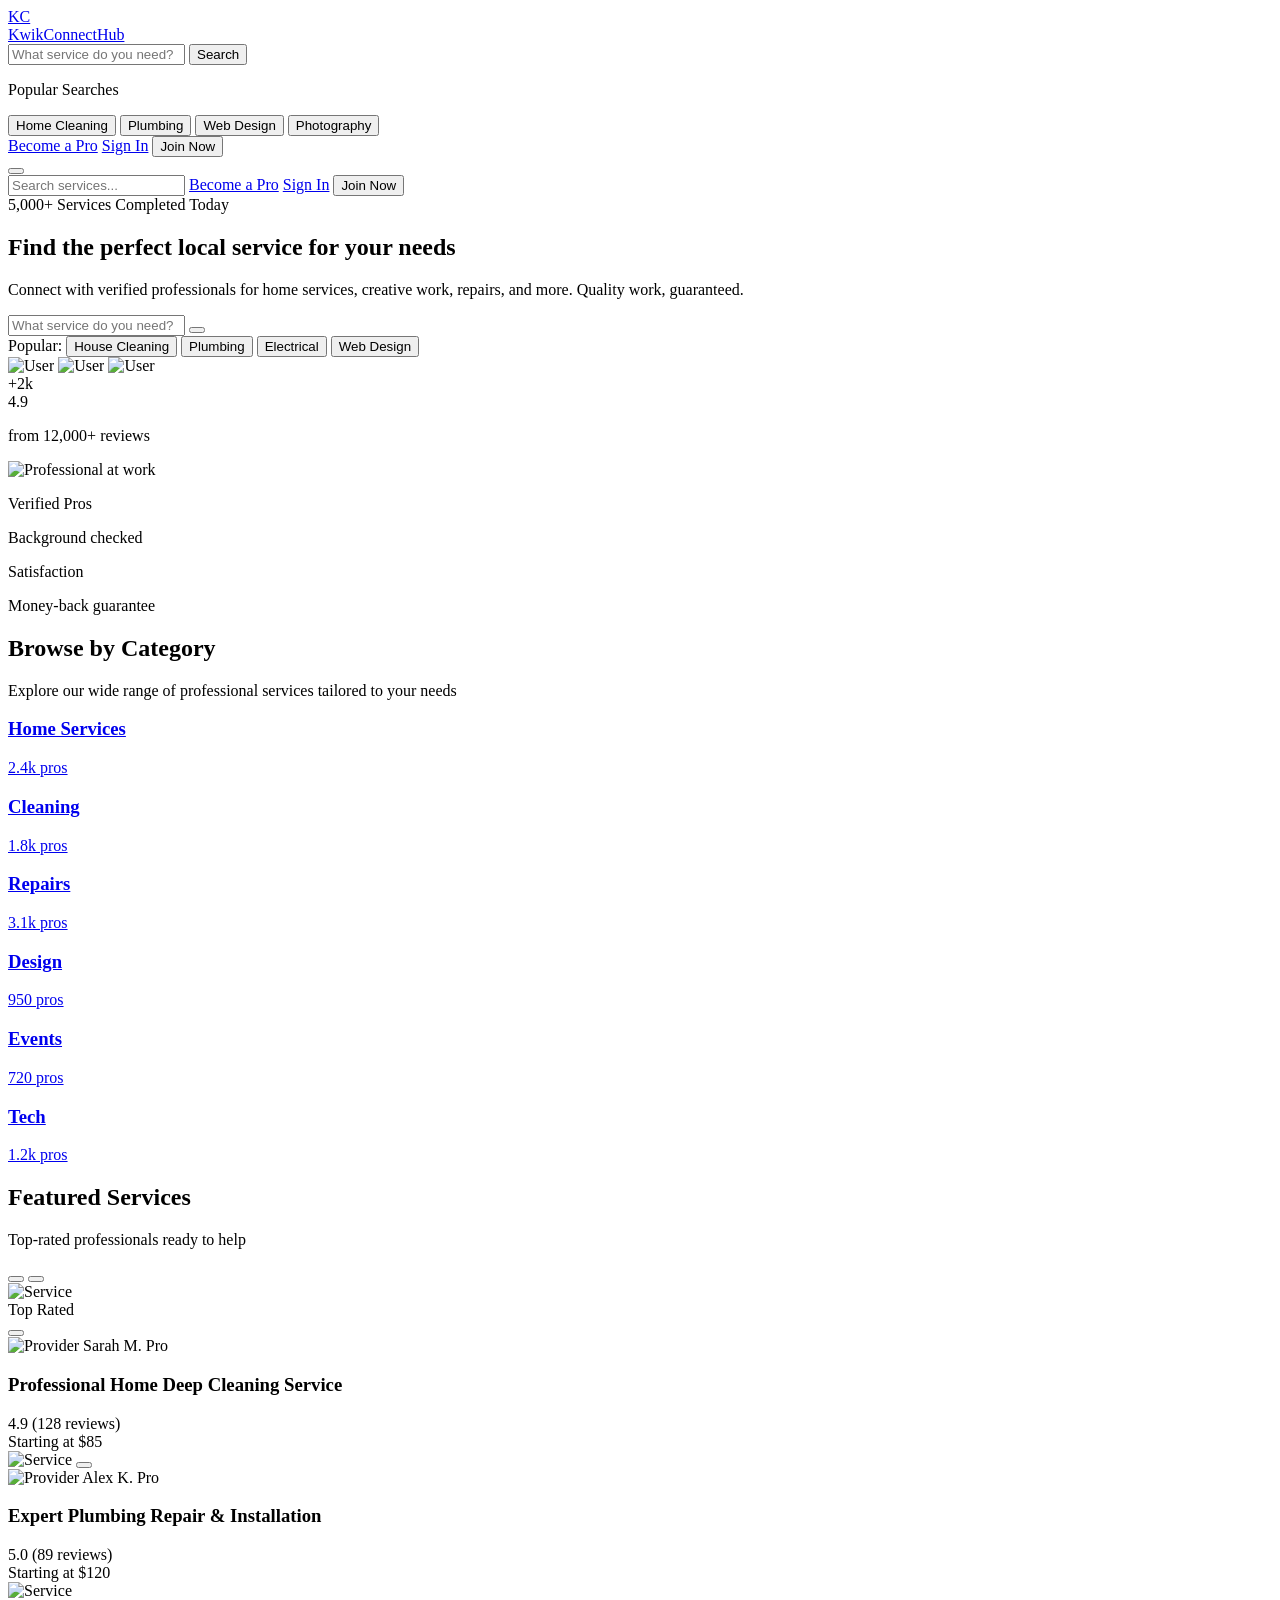
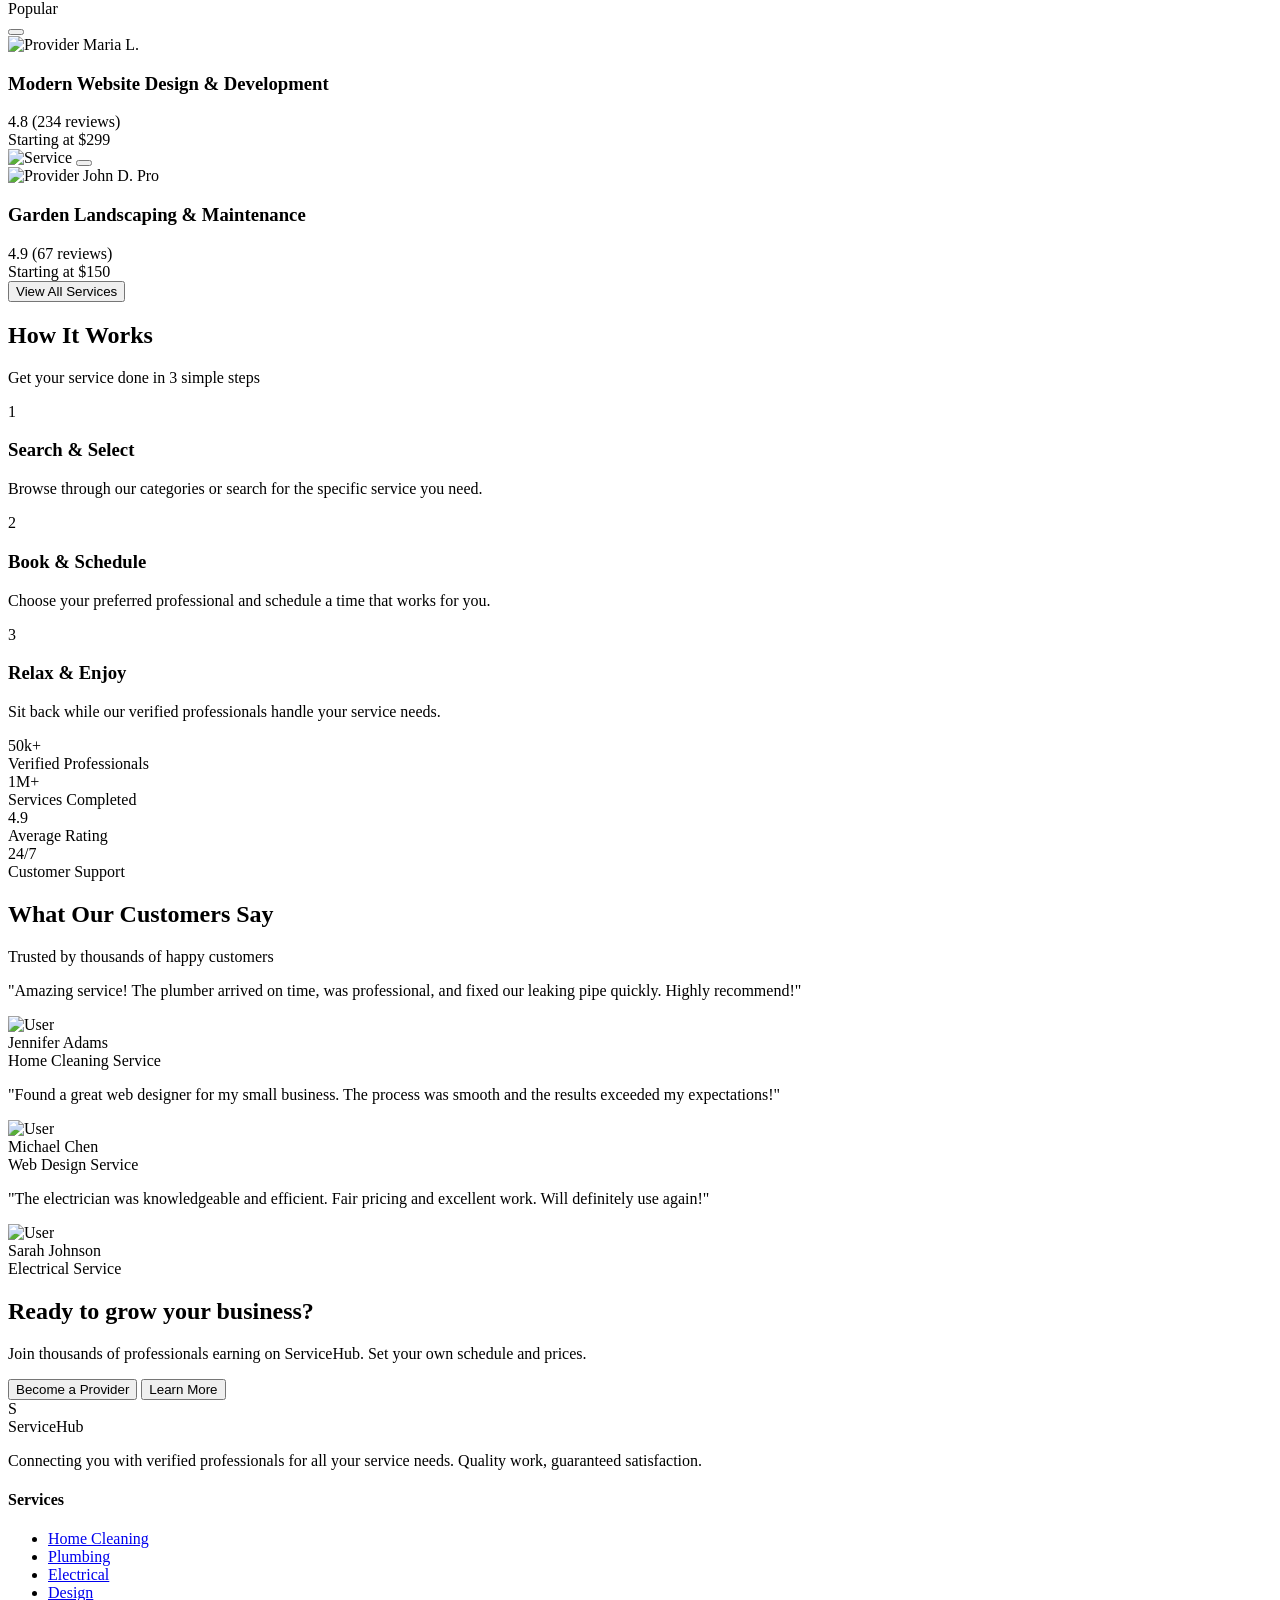
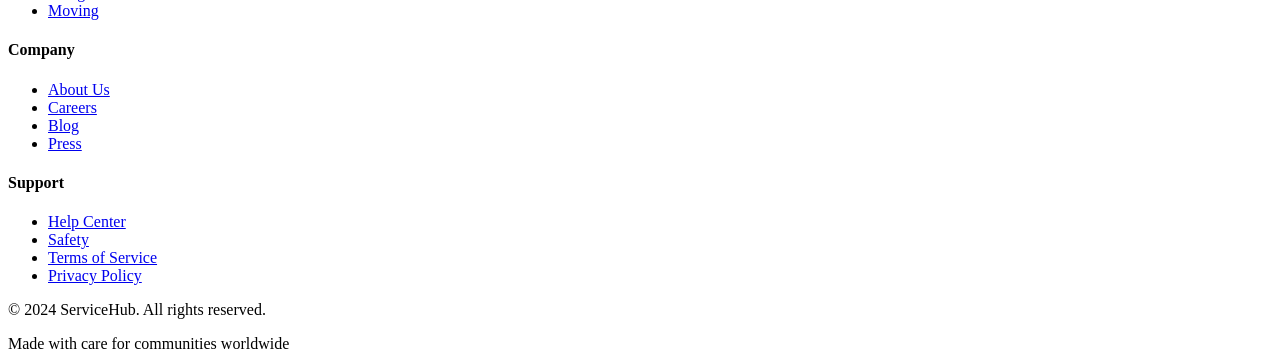
==== index.html @ 07cc7b16 "Initial commit: KwikConnectHub landing page structure" ====
<!DOCTYPE html>
<html lang="en">
<head>
    <meta charset="UTF-8">
    <meta name="viewport" content="width=device-width, initial-scale=1.0">
    <title>KwikConnectHub - Find Top-Rated Local Services</title>
    <script src="https://cdn.tailwindcss.com"></script>
    <script src="https://unpkg.com/lucide@latest"></script>
    <link rel="stylesheet" href="style.css">
    <link rel="preconnect" href="https://fonts.googleapis.com">
    <link rel="preconnect" href="https://fonts.gstatic.com" crossorigin>
    <link href="https://fonts.googleapis.com/css2?family=Inter:wght@300;400;500;600;700;800&display=swap" rel="stylesheet">
</head>
<body class="font-['Inter'] antialiased text-gray-800 bg-white">

    <!-- Navigation -->
    <nav class="fixed w-full bg-white/95 backdrop-blur-md border-b border-gray-100 z-50 transition-all duration-300" id="navbar">
        <div class="max-w-7xl mx-auto px-4 sm:px-6 lg:px-8">
            <div class="flex justify-between items-center h-16 lg:h-20">
                <!-- Logo -->
                <div class="flex items-center">
                    <a href="#" class="flex items-center gap-2 group">
                        <div class="w-10 h-10 bg-gradient-to-br from-emerald-500 to-teal-600 rounded-xl flex items-center justify-center text-white font-bold text-xl shadow-lg group-hover:scale-105 transition-transform">
                            KC
                        </div>
                        <span class="text-2xl font-bold bg-gradient-to-r from-emerald-600 to-teal-600 bg-clip-text text-transparent">KwikConnectHub</span>
                    </a>
                </div>

                <!-- Desktop Search -->
                <div class="hidden lg:flex flex-1 max-w-2xl mx-8">
                    <div class="relative w-full">
                        <input type="text"
                               id="searchInput"
                               placeholder="What service do you need?"
                               class="w-full pl-12 pr-4 py-3 bg-gray-50 border border-gray-200 rounded-full focus:outline-none focus:ring-2 focus:ring-emerald-500 focus:border-transparent transition-all">
                        <i data-lucide="search" class="absolute left-4 top-1/2 -translate-y-1/2 w-5 h-5 text-gray-400"></i>
                        <button class="absolute right-2 top-1/2 -translate-y-1/2 bg-emerald-600 text-white px-6 py-1.5 rounded-full text-sm font-medium hover:bg-emerald-700 transition-colors">
                            Search
                        </button>
                        <!-- Search Suggestions Dropdown -->
                        <div id="searchSuggestions" class="absolute top-full left-0 right-0 mt-2 bg-white rounded-2xl shadow-xl border border-gray-100 hidden opacity-0 transform -translate-y-2 transition-all duration-200 z-50">
                            <div class="p-4">
                                <p class="text-xs font-semibold text-gray-400 uppercase tracking-wider mb-3">Popular Searches</p>
                                <div class="flex flex-wrap gap-2">
                                    <button class="px-3 py-1.5 bg-gray-50 hover:bg-emerald-50 text-gray-700 hover:text-emerald-700 rounded-lg text-sm transition-colors">Home Cleaning</button>
                                    <button class="px-3 py-1.5 bg-gray-50 hover:bg-emerald-50 text-gray-700 hover:text-emerald-700 rounded-lg text-sm transition-colors">Plumbing</button>
                                    <button class="px-3 py-1.5 bg-gray-50 hover:bg-emerald-50 text-gray-700 hover:text-emerald-700 rounded-lg text-sm transition-colors">Web Design</button>
                                    <button class="px-3 py-1.5 bg-gray-50 hover:bg-emerald-50 text-gray-700 hover:text-emerald-700 rounded-lg text-sm transition-colors">Photography</button>
                                </div>
                            </div>
                        </div>
                    </div>
                </div>

                <!-- Desktop Menu -->
                <div class="hidden lg:flex items-center gap-6">
                    <a href="#" class="text-gray-600 hover:text-emerald-600 font-medium transition-colors">Become a Pro</a>
                    <a href="#" class="text-gray-600 hover:text-emerald-600 font-medium transition-colors">Sign In</a>
                    <button class="bg-emerald-600 text-white px-6 py-2.5 rounded-full font-medium hover:bg-emerald-700 hover:shadow-lg hover:shadow-emerald-200 transition-all">
                        Join Now
                    </button>
                </div>

                <!-- Mobile Menu Button -->
                <button id="mobileMenuBtn" class="lg:hidden p-2 hover:bg-gray-100 rounded-lg transition-colors">
                    <i data-lucide="menu" class="w-6 h-6 text-gray-700"></i>
                </button>
            </div>
        </div>

        <!-- Mobile Menu -->
        <div id="mobileMenu" class="hidden lg:hidden bg-white border-t border-gray-100 absolute w-full shadow-xl">
            <div class="px-4 py-6 space-y-4">
                <input type="text" placeholder="Search services..." class="w-full pl-4 pr-4 py-3 bg-gray-50 border border-gray-200 rounded-lg focus:outline-none focus:ring-2 focus:ring-emerald-500">
                <a href="#" class="block py-3 text-gray-700 font-medium border-b border-gray-100">Become a Pro</a>
                <a href="#" class="block py-3 text-gray-700 font-medium border-b border-gray-100">Sign In</a>
                <button class="w-full bg-emerald-600 text-white py-3 rounded-lg font-medium">Join Now</button>
            </div>
        </div>
    </nav>

    <!-- Hero Section -->
    <section class="pt-32 lg:pt-40 pb-16 lg:pb-24 bg-gradient-to-b from-emerald-50/50 to-white overflow-hidden">
        <div class="max-w-7xl mx-auto px-4 sm:px-6 lg:px-8">
            <div class="grid lg:grid-cols-2 gap-12 lg:gap-8 items-center">
                <div class="space-y-8 z-10">
                    <div class="inline-flex items-center gap-2 px-4 py-2 bg-white rounded-full shadow-sm border border-emerald-100">
                        <span class="flex h-2 w-2 rounded-full bg-emerald-500 animate-pulse"></span>
                        <span class="text-sm font-medium text-emerald-800">5,000+ Services Completed Today</span>
                    </div>

                    <h1 class="text-4xl lg:text-6xl font-bold text-gray-900 leading-tight">
                        Find the perfect <span class="text-emerald-600">local service</span> for your needs
                    </h1>

                    <p class="text-lg lg:text-xl text-gray-600 max-w-lg">
                        Connect with verified professionals for home services, creative work, repairs, and more. Quality work, guaranteed.
                    </p>

                    <!-- Mobile Search (visible only on mobile) -->
                    <div class="lg:hidden relative">
                        <input type="text" placeholder="What service do you need?" class="w-full pl-12 pr-4 py-4 bg-white border border-gray-200 rounded-2xl shadow-lg focus:outline-none focus:ring-2 focus:ring-emerald-500">
                        <i data-lucide="search" class="absolute left-4 top-1/2 -translate-y-1/2 w-5 h-5 text-gray-400"></i>
                        <button class="absolute right-2 top-1/2 -translate-y-1/2 bg-emerald-600 text-white p-2 rounded-xl">
                            <i data-lucide="arrow-right" class="w-5 h-5"></i>
                        </button>
                    </div>

                    <div class="flex flex-wrap gap-3">
                        <span class="text-sm text-gray-500">Popular:</span>
                        <button class="text-sm text-gray-600 hover:text-emerald-600 hover:underline transition-colors">House Cleaning</button>
                        <button class="text-sm text-gray-600 hover:text-emerald-600 hover:underline transition-colors">Plumbing</button>
                        <button class="text-sm text-gray-600 hover:text-emerald-600 hover:underline transition-colors">Electrical</button>
                        <button class="text-sm text-gray-600 hover:text-emerald-600 hover:underline transition-colors">Web Design</button>
                    </div>

                    <div class="flex items-center gap-4 pt-4">
                        <div class="flex -space-x-3">
                            <img src="http://static.photos/people/200x200/1" alt="User" class="w-10 h-10 rounded-full border-2 border-white object-cover">
                            <img src="http://static.photos/people/200x200/2" alt="User" class="w-10 h-10 rounded-full border-2 border-white object-cover">
                            <img src="http://static.photos/people/200x200/3" alt="User" class="w-10 h-10 rounded-full border-2 border-white object-cover">
                            <div class="w-10 h-10 rounded-full border-2 border-white bg-emerald-100 flex items-center justify-center text-xs font-bold text-emerald-700">+2k</div>
                        </div>
                        <div class="text-sm">
                            <div class="flex items-center gap-1 text-amber-400">
                                <i data-lucide="star" class="w-4 h-4 fill-current"></i>
                                <i data-lucide="star" class="w-4 h-4 fill-current"></i>
                                <i data-lucide="star" class="w-4 h-4 fill-current"></i>
                                <i data-lucide="star" class="w-4 h-4 fill-current"></i>
                                <i data-lucide="star" class="w-4 h-4 fill-current"></i>
                                <span class="text-gray-900 font-semibold ml-1">4.9</span>
                            </div>
                            <p class="text-gray-500">from 12,000+ reviews</p>
                        </div>
                    </div>
                </div>

                <div class="relative lg:h-[600px] flex items-center justify-center">
                    <div class="absolute inset-0 bg-gradient-to-tr from-emerald-200/30 to-teal-200/30 rounded-3xl transform rotate-3"></div>
                    <img src="http://static.photos/workspace/640x360/1" alt="Professional at work" class="relative rounded-2xl shadow-2xl w-full h-full object-cover">

                    <!-- Floating Cards -->
                    <div class="absolute -left-4 lg:-left-12 top-1/4 bg-white p-4 rounded-2xl shadow-xl animate-float">
                        <div class="flex items-center gap-3">
                            <div class="w-12 h-12 bg-emerald-100 rounded-full flex items-center justify-center">
                                <i data-lucide="check-circle" class="w-6 h-6 text-emerald-600"></i>
                            </div>
                            <div>
                                <p class="font-semibold text-gray-900">Verified Pros</p>
                                <p class="text-sm text-gray-500">Background checked</p>
                            </div>
                        </div>
                    </div>

                    <div class="absolute -right-4 lg:-right-8 bottom-1/4 bg-white p-4 rounded-2xl shadow-xl animate-float-delayed">
                        <div class="flex items-center gap-3">
                            <div class="w-12 h-12 bg-amber-100 rounded-full flex items-center justify-center">
                                <i data-lucide="shield-check" class="w-6 h-6 text-amber-600"></i>
                            </div>
                            <div>
                                <p class="font-semibold text-gray-900">Satisfaction</p>
                                <p class="text-sm text-gray-500">Money-back guarantee</p>
                            </div>
                        </div>
                    </div>
                </div>
            </div>
        </div>
    </section>

    <!-- Categories Section -->
    <section class="py-16 lg:py-24 bg-white">
        <div class="max-w-7xl mx-auto px-4 sm:px-6 lg:px-8">
            <div class="text-center mb-12">
                <h2 class="text-3xl lg:text-4xl font-bold text-gray-900 mb-4">Browse by Category</h2>
                <p class="text-gray-600 max-w-2xl mx-auto">Explore our wide range of professional services tailored to your needs</p>
            </div>

            <div class="grid grid-cols-2 md:grid-cols-3 lg:grid-cols-6 gap-4 lg:gap-6">
                <a href="#" class="group p-6 bg-gray-50 rounded-2xl hover:bg-emerald-50 transition-all duration-300 hover:-translate-y-1">
                    <div class="w-14 h-14 bg-white rounded-xl flex items-center justify-center mb-4 group-hover:shadow-lg transition-shadow">
                        <i data-lucide="home" class="w-7 h-7 text-emerald-600"></i>
                    </div>
                    <h3 class="font-semibold text-gray-900 mb-1">Home Services</h3>
                    <p class="text-sm text-gray-500">2.4k pros</p>
                </a>

                <a href="#" class="group p-6 bg-gray-50 rounded-2xl hover:bg-emerald-50 transition-all duration-300 hover:-translate-y-1">
                    <div class="w-14 h-14 bg-white rounded-xl flex items-center justify-center mb-4 group-hover:shadow-lg transition-shadow">
                        <i data-lucide="droplets" class="w-7 h-7 text-blue-600"></i>
                    </div>
                    <h3 class="font-semibold text-gray-900 mb-1">Cleaning</h3>
                    <p class="text-sm text-gray-500">1.8k pros</p>
                </a>

                <a href="#" class="group p-6 bg-gray-50 rounded-2xl hover:bg-emerald-50 transition-all duration-300 hover:-translate-y-1">
                    <div class="w-14 h-14 bg-white rounded-xl flex items-center justify-center mb-4 group-hover:shadow-lg transition-shadow">
                        <i data-lucide="wrench" class="w-7 h-7 text-orange-600"></i>
                    </div>
                    <h3 class="font-semibold text-gray-900 mb-1">Repairs</h3>
                    <p class="text-sm text-gray-500">3.1k pros</p>
                </a>

                <a href="#" class="group p-6 bg-gray-50 rounded-2xl hover:bg-emerald-50 transition-all duration-300 hover:-translate-y-1">
                    <div class="w-14 h-14 bg-white rounded-xl flex items-center justify-center mb-4 group-hover:shadow-lg transition-shadow">
                        <i data-lucide="paintbrush" class="w-7 h-7 text-purple-600"></i>
                    </div>
                    <h3 class="font-semibold text-gray-900 mb-1">Design</h3>
                    <p class="text-sm text-gray-500">950 pros</p>
                </a>

                <a href="#" class="group p-6 bg-gray-50 rounded-2xl hover:bg-emerald-50 transition-all duration-300 hover:-translate-y-1">
                    <div class="w-14 h-14 bg-white rounded-xl flex items-center justify-center mb-4 group-hover:shadow-lg transition-shadow">
                        <i data-lucide="camera" class="w-7 h-7 text-pink-600"></i>
                    </div>
                    <h3 class="font-semibold text-gray-900 mb-1">Events</h3>
                    <p class="text-sm text-gray-500">720 pros</p>
                </a>

                <a href="#" class="group p-6 bg-gray-50 rounded-2xl hover:bg-emerald-50 transition-all duration-300 hover:-translate-y-1">
                    <div class="w-14 h-14 bg-white rounded-xl flex items-center justify-center mb-4 group-hover:shadow-lg transition-shadow">
                        <i data-lucide="cpu" class="w-7 h-7 text-indigo-600"></i>
                    </div>
                    <h3 class="font-semibold text-gray-900 mb-1">Tech</h3>
                    <p class="text-sm text-gray-500">1.2k pros</p>
                </a>
            </div>
        </div>
    </section>

    <!-- Featured Services -->
    <section class="py-16 lg:py-24 bg-gray-50">
        <div class="max-w-7xl mx-auto px-4 sm:px-6 lg:px-8">
            <div class="flex flex-col md:flex-row justify-between items-start md:items-center mb-12 gap-4">
                <div>
                    <h2 class="text-3xl lg:text-4xl font-bold text-gray-900 mb-2">Featured Services</h2>
                    <p class="text-gray-600">Top-rated professionals ready to help</p>
                </div>
                <div class="flex gap-2">
                    <button id="prevBtn" class="p-3 bg-white rounded-full shadow-md hover:shadow-lg transition-shadow disabled:opacity-50">
                        <i data-lucide="chevron-left" class="w-5 h-5 text-gray-700"></i>
                    </button>
                    <button id="nextBtn" class="p-3 bg-white rounded-full shadow-md hover:shadow-lg transition-shadow disabled:opacity-50">
                        <i data-lucide="chevron-right" class="w-5 h-5 text-gray-700"></i>
                    </button>
                </div>
            </div>

            <div class="grid md:grid-cols-2 lg:grid-cols-4 gap-6" id="servicesGrid">
                <!-- Service Card 1 -->
                <div class="group bg-white rounded-2xl overflow-hidden shadow-sm hover:shadow-xl transition-all duration-300 border border-gray-100">
                    <div class="relative h-48 overflow-hidden">
                        <img src="http://static.photos/indoor/640x360/1" alt="Service" class="w-full h-full object-cover group-hover:scale-105 transition-transform duration-500">
                        <div class="absolute top-3 left-3 bg-white/90 backdrop-blur-sm px-3 py-1 rounded-full text-xs font-semibold text-gray-800">
                            Top Rated
                        </div>
                        <button class="absolute top-3 right-3 p-2 bg-white/90 backdrop-blur-sm rounded-full hover:bg-white transition-colors">
                            <i data-lucide="heart" class="w-4 h-4 text-gray-600"></i>
                        </button>
                    </div>
                    <div class="p-5">
                        <div class="flex items-center gap-2 mb-3">
                            <img src="http://static.photos/people/200x200/4" alt="Provider" class="w-8 h-8 rounded-full object-cover">
                            <span class="text-sm font-medium text-gray-700">Sarah M.</span>
                            <span class="text-xs text-emerald-600 font-medium bg-emerald-50 px-2 py-0.5 rounded-full">Pro</span>
                        </div>
                        <h3 class="font-semibold text-gray-900 mb-2 line-clamp-2">Professional Home Deep Cleaning Service</h3>
                        <div class="flex items-center gap-1 mb-3">
                            <i data-lucide="star" class="w-4 h-4 text-amber-400 fill-current"></i>
                            <span class="text-sm font-medium text-gray-900">4.9</span>
                            <span class="text-sm text-gray-500">(128 reviews)</span>
                        </div>
                        <div class="flex items-center justify-between pt-3 border-t border-gray-100">
                            <span class="text-xs text-gray-500">Starting at</span>
                            <span class="text-lg font-bold text-gray-900">$85</span>
                        </div>
                    </div>
                </div>

                <!-- Service Card 2 -->
                <div class="group bg-white rounded-2xl overflow-hidden shadow-sm hover:shadow-xl transition-all duration-300 border border-gray-100">
                    <div class="relative h-48 overflow-hidden">
                        <img src="http://static.photos/technology/640x360/1" alt="Service" class="w-full h-full object-cover group-hover:scale-105 transition-transform duration-500">
                        <button class="absolute top-3 right-3 p-2 bg-white/90 backdrop-blur-sm rounded-full hover:bg-white transition-colors">
                            <i data-lucide="heart" class="w-4 h-4 text-gray-600"></i>
                        </button>
                    </div>
                    <div class="p-5">
                        <div class="flex items-center gap-2 mb-3">
                            <img src="http://static.photos/people/200x200/5" alt="Provider" class="w-8 h-8 rounded-full object-cover">
                            <span class="text-sm font-medium text-gray-700">Alex K.</span>
                            <span class="text-xs text-emerald-600 font-medium bg-emerald-50 px-2 py-0.5 rounded-full">Pro</span>
                        </div>
                        <h3 class="font-semibold text-gray-900 mb-2 line-clamp-2">Expert Plumbing Repair & Installation</h3>
                        <div class="flex items-center gap-1 mb-3">
                            <i data-lucide="star" class="w-4 h-4 text-amber-400 fill-current"></i>
                            <span class="text-sm font-medium text-gray-900">5.0</span>
                            <span class="text-sm text-gray-500">(89 reviews)</span>
                        </div>
                        <div class="flex items-center justify-between pt-3 border-t border-gray-100">
                            <span class="text-xs text-gray-500">Starting at</span>
                            <span class="text-lg font-bold text-gray-900">$120</span>
                        </div>
                    </div>
                </div>

                <!-- Service Card 3 -->
                <div class="group bg-white rounded-2xl overflow-hidden shadow-sm hover:shadow-xl transition-all duration-300 border border-gray-100">
                    <div class="relative h-48 overflow-hidden">
                        <img src="http://static.photos/workspace/640x360/2" alt="Service" class="w-full h-full object-cover group-hover:scale-105 transition-transform duration-500">
                        <div class="absolute top-3 left-3 bg-amber-100 px-3 py-1 rounded-full text-xs font-semibold text-amber-800">
                            Popular
                        </div>
                        <button class="absolute top-3 right-3 p-2 bg-white/90 backdrop-blur-sm rounded-full hover:bg-white transition-colors">
                            <i data-lucide="heart" class="w-4 h-4 text-gray-600"></i>
                        </button>
                    </div>
                    <div class="p-5">
                        <div class="flex items-center gap-2 mb-3">
                            <img src="http://static.photos/people/200x200/6" alt="Provider" class="w-8 h-8 rounded-full object-cover">
                            <span class="text-sm font-medium text-gray-700">Maria L.</span>
                        </div>
                        <h3 class="font-semibold text-gray-900 mb-2 line-clamp-2">Modern Website Design & Development</h3>
                        <div class="flex items-center gap-1 mb-3">
                            <i data-lucide="star" class="w-4 h-4 text-amber-400 fill-current"></i>
                            <span class="text-sm font-medium text-gray-900">4.8</span>
                            <span class="text-sm text-gray-500">(234 reviews)</span>
                        </div>
                        <div class="flex items-center justify-between pt-3 border-t border-gray-100">
                            <span class="text-xs text-gray-500">Starting at</span>
                            <span class="text-lg font-bold text-gray-900">$299</span>
                        </div>
                    </div>
                </div>

                <!-- Service Card 4 -->
                <div class="group bg-white rounded-2xl overflow-hidden shadow-sm hover:shadow-xl transition-all duration-300 border border-gray-100">
                    <div class="relative h-48 overflow-hidden">
                        <img src="http://static.photos/outdoor/640x360/1" alt="Service" class="w-full h-full object-cover group-hover:scale-105 transition-transform duration-500">
                        <button class="absolute top-3 right-3 p-2 bg-white/90 backdrop-blur-sm rounded-full hover:bg-white transition-colors">
                            <i data-lucide="heart" class="w-4 h-4 text-gray-600"></i>
                        </button>
                    </div>
                    <div class="p-5">
                        <div class="flex items-center gap-2 mb-3">
                            <img src="http://static.photos/people/200x200/7" alt="Provider" class="w-8 h-8 rounded-full object-cover">
                            <span class="text-sm font-medium text-gray-700">John D.</span>
                            <span class="text-xs text-emerald-600 font-medium bg-emerald-50 px-2 py-0.5 rounded-full">Pro</span>
                        </div>
                        <h3 class="font-semibold text-gray-900 mb-2 line-clamp-2">Garden Landscaping & Maintenance</h3>
                        <div class="flex items-center gap-1 mb-3">
                            <i data-lucide="star" class="w-4 h-4 text-amber-400 fill-current"></i>
                            <span class="text-sm font-medium text-gray-900">4.9</span>
                            <span class="text-sm text-gray-500">(67 reviews)</span>
                        </div>
                        <div class="flex items-center justify-between pt-3 border-t border-gray-100">
                            <span class="text-xs text-gray-500">Starting at</span>
                            <span class="text-lg font-bold text-gray-900">$150</span>
                        </div>
                    </div>
                </div>
            </div>

            <div class="text-center mt-10">
                <button class="inline-flex items-center gap-2 px-8 py-3 bg-white border border-gray-300 rounded-full font-medium text-gray-700 hover:border-emerald-500 hover:text-emerald-600 transition-colors">
                    View All Services
                    <i data-lucide="arrow-right" class="w-4 h-4"></i>
                </button>
            </div>
        </div>
    </section>

    <!-- How It Works -->
    <section class="py-16 lg:py-24 bg-white">
        <div class="max-w-7xl mx-auto px-4 sm:px-6 lg:px-8">
            <div class="text-center mb-16">
                <h2 class="text-3xl lg:text-4xl font-bold text-gray-900 mb-4">How It Works</h2>
                <p class="text-gray-600 max-w-2xl mx-auto">Get your service done in 3 simple steps</p>
            </div>

            <div class="grid md:grid-cols-3 gap-8 relative">
                <!-- Connection Line (desktop only) -->
                <div class="hidden md:block absolute top-1/2 left-1/4 right-1/4 h-0.5 bg-gradient-to-r from-emerald-200 via-emerald-400 to-emerald-200 -translate-y-1/2 z-0"></div>

                <div class="relative z-10 text-center">
                    <div class="w-20 h-20 bg-emerald-100 rounded-full flex items-center justify-center mx-auto mb-6 relative">
                        <span class="absolute -top-2 -right-2 w-8 h-8 bg-emerald-600 text-white rounded-full flex items-center justify-center font-bold text-sm">1</span>
                        <i data-lucide="search" class="w-8 h-8 text-emerald-600"></i>
                    </div>
                    <h3 class="text-xl font-bold text-gray-900 mb-3">Search & Select</h3>
                    <p class="text-gray-600">Browse through our categories or search for the specific service you need.</p>
                </div>

                <div class="relative z-10 text-center">
                    <div class="w-20 h-20 bg-emerald-100 rounded-full flex items-center justify-center mx-auto mb-6 relative">
                        <span class="absolute -top-2 -right-2 w-8 h-8 bg-emerald-600 text-white rounded-full flex items-center justify-center font-bold text-sm">2</span>
                        <i data-lucide="calendar" class="w-8 h-8 text-emerald-600"></i>
                    </div>
                    <h3 class="text-xl font-bold text-gray-900 mb-3">Book & Schedule</h3>
                    <p class="text-gray-600">Choose your preferred professional and schedule a time that works for you.</p>
                </div>

                <div class="relative z-10 text-center">
                    <div class="w-20 h-20 bg-emerald-100 rounded-full flex items-center justify-center mx-auto mb-6 relative">
                        <span class="absolute -top-2 -right-2 w-8 h-8 bg-emerald-600 text-white rounded-full flex items-center justify-center font-bold text-sm">3</span>
                        <i data-lucide="check-circle" class="w-8 h-8 text-emerald-600"></i>
                    </div>
                    <h3 class="text-xl font-bold text-gray-900 mb-3">Relax & Enjoy</h3>
                    <p class="text-gray-600">Sit back while our verified professionals handle your service needs.</p>
                </div>
            </div>
        </div>
    </section>

    <!-- Trust/Stats Section -->
    <section class="py-16 bg-emerald-900 text-white">
        <div class="max-w-7xl mx-auto px-4 sm:px-6 lg:px-8">
            <div class="grid grid-cols-2 lg:grid-cols-4 gap-8 text-center">
                <div>
                    <div class="text-4xl lg:text-5xl font-bold mb-2">50k+</div>
                    <div class="text-emerald-200">Verified Professionals</div>
                </div>
                <div>
                    <div class="text-4xl lg:text-5xl font-bold mb-2">1M+</div>
                    <div class="text-emerald-200">Services Completed</div>
                </div>
                <div>
                    <div class="text-4xl lg:text-5xl font-bold mb-2">4.9</div>
                    <div class="text-emerald-200">Average Rating</div>
                </div>
                <div>
                    <div class="text-4xl lg:text-5xl font-bold mb-2">24/7</div>
                    <div class="text-emerald-200">Customer Support</div>
                </div>
            </div>
        </div>
    </section>

    <!-- Testimonials -->
    <section class="py-16 lg:py-24 bg-gray-50">
        <div class="max-w-7xl mx-auto px-4 sm:px-6 lg:px-8">
            <div class="text-center mb-12">
                <h2 class="text-3xl lg:text-4xl font-bold text-gray-900 mb-4">What Our Customers Say</h2>
                <p class="text-gray-600">Trusted by thousands of happy customers</p>
            </div>

            <div class="grid md:grid-cols-3 gap-6">
                <div class="bg-white p-8 rounded-2xl shadow-sm border border-gray-100">
                    <div class="flex items-center gap-1 mb-4">
                        <i data-lucide="star" class="w-5 h-5 text-amber-400 fill-current"></i>
                        <i data-lucide="star" class="w-5 h-5 text-amber-400 fill-current"></i>
                        <i data-lucide="star" class="w-5 h-5 text-amber-400 fill-current"></i>
                        <i data-lucide="star" class="w-5 h-5 text-amber-400 fill-current"></i>
                        <i data-lucide="star" class="w-5 h-5 text-amber-400 fill-current"></i>
                    </div>
                    <p class="text-gray-600 mb-6">"Amazing service! The plumber arrived on time, was professional, and fixed our leaking pipe quickly. Highly recommend!"</p>
                    <div class="flex items-center gap-3">
                        <img src="http://static.photos/people/200x200/8" alt="User" class="w-12 h-12 rounded-full object-cover">
                        <div>
                            <div class="font-semibold text-gray-900">Jennifer Adams</div>
                            <div class="text-sm text-gray-500">Home Cleaning Service</div>
                        </div>
                    </div>
                </div>

                <div class="bg-white p-8 rounded-2xl shadow-sm border border-gray-100">
                    <div class="flex items-center gap-1 mb-4">
                        <i data-lucide="star" class="w-5 h-5 text-amber-400 fill-current"></i>
                        <i data-lucide="star" class="w-5 h-5 text-amber-400 fill-current"></i>
                        <i data-lucide="star" class="w-5 h-5 text-amber-400 fill-current"></i>
                        <i data-lucide="star" class="w-5 h-5 text-amber-400 fill-current"></i>
                        <i data-lucide="star" class="w-5 h-5 text-amber-400 fill-current"></i>
                    </div>
                    <p class="text-gray-600 mb-6">"Found a great web designer for my small business. The process was smooth and the results exceeded my expectations!"</p>
                    <div class="flex items-center gap-3">
                        <img src="http://static.photos/people/200x200/9" alt="User" class="w-12 h-12 rounded-full object-cover">
                        <div>
                            <div class="font-semibold text-gray-900">Michael Chen</div>
                            <div class="text-sm text-gray-500">Web Design Service</div>
                        </div>
                    </div>
                </div>

                <div class="bg-white p-8 rounded-2xl shadow-sm border border-gray-100">
                    <div class="flex items-center gap-1 mb-4">
                        <i data-lucide="star" class="w-5 h-5 text-amber-400 fill-current"></i>
                        <i data-lucide="star" class="w-5 h-5 text-amber-400 fill-current"></i>
                        <i data-lucide="star" class="w-5 h-5 text-amber-400 fill-current"></i>
                        <i data-lucide="star" class="w-5 h-5 text-amber-400 fill-current"></i>
                        <i data-lucide="star" class="w-5 h-5 text-amber-400 fill-current"></i>
                    </div>
                    <p class="text-gray-600 mb-6">"The electrician was knowledgeable and efficient. Fair pricing and excellent work. Will definitely use again!"</p>
                    <div class="flex items-center gap-3">
                        <img src="http://static.photos/people/200x200/10" alt="User" class="w-12 h-12 rounded-full object-cover">
                        <div>
                            <div class="font-semibold text-gray-900">Sarah Johnson</div>
                            <div class="text-sm text-gray-500">Electrical Service</div>
                        </div>
                    </div>
                </div>
            </div>
        </div>
    </section>

    <!-- CTA Section -->
    <section class="py-16 lg:py-24 bg-white">
        <div class="max-w-5xl mx-auto px-4 sm:px-6 lg:px-8">
            <div class="bg-gradient-to-r from-emerald-600 to-teal-600 rounded-3xl p-8 lg:p-16 text-center text-white relative overflow-hidden">
                <div class="absolute top-0 right-0 w-64 h-64 bg-white/10 rounded-full -translate-y-1/2 translate-x-1/2"></div>
                <div class="absolute bottom-0 left-0 w-48 h-48 bg-white/10 rounded-full translate-y-1/2 -translate-x-1/2"></div>

                <div class="relative z-10">
                    <h2 class="text-3xl lg:text-4xl font-bold mb-4">Ready to grow your business?</h2>
                    <p class="text-emerald-100 text-lg mb-8 max-w-2xl mx-auto">Join thousands of professionals earning on ServiceHub. Set your own schedule and prices.</p>
                    <div class="flex flex-col sm:flex-row gap-4 justify-center">
                        <button class="px-8 py-4 bg-white text-emerald-600 rounded-full font-semibold hover:shadow-lg transition-shadow">
                            Become a Provider
                        </button>
                        <button class="px-8 py-4 bg-transparent border-2 border-white text-white rounded-full font-semibold hover:bg-white/10 transition-colors">
                            Learn More
                        </button>
                    </div>
                </div>
            </div>
        </div>
    </section>

    <!-- Footer -->
    <footer class="bg-gray-900 text-gray-300 py-12 lg:py-16">
        <div class="max-w-7xl mx-auto px-4 sm:px-6 lg:px-8">
            <div class="grid grid-cols-2 md:grid-cols-4 lg:grid-cols-5 gap-8 mb-12">
                <div class="col-span-2">
                    <div class="flex items-center gap-2 mb-4">
                        <div class="w-8 h-8 bg-gradient-to-br from-emerald-500 to-teal-600 rounded-lg flex items-center justify-center text-white font-bold">S</div>
                        <span class="text-xl font-bold text-white">ServiceHub</span>
                    </div>
                    <p class="text-gray-400 mb-6 max-w-sm">Connecting you with verified professionals for all your service needs. Quality work, guaranteed satisfaction.</p>
                    <div class="flex gap-4">
                        <a href="#" class="w-10 h-10 bg-gray-800 rounded-lg flex items-center justify-center hover:bg-emerald-600 transition-colors">
                            <i data-lucide="facebook" class="w-5 h-5"></i>
                        </a>
                        <a href="#" class="w-10 h-10 bg-gray-800 rounded-lg flex items-center justify-center hover:bg-emerald-600 transition-colors">
                            <i data-lucide="twitter" class="w-5 h-5"></i>
                        </a>
                        <a href="#" class="w-10 h-10 bg-gray-800 rounded-lg flex items-center justify-center hover:bg-emerald-600 transition-colors">
                            <i data-lucide="instagram" class="w-5 h-5"></i>
                        </a>
                        <a href="#" class="w-10 h-10 bg-gray-800 rounded-lg flex items-center justify-center hover:bg-emerald-600 transition-colors">
                            <i data-lucide="linkedin" class="w-5 h-5"></i>
                        </a>
                    </div>
                </div>

                <div>
                    <h4 class="text-white font-semibold mb-4">Services</h4>
                    <ul class="space-y-3 text-sm">
                        <li><a href="#" class="hover:text-emerald-400 transition-colors">Home Cleaning</a></li>
                        <li><a href="#" class="hover:text-emerald-400 transition-colors">Plumbing</a></li>
                        <li><a href="#" class="hover:text-emerald-400 transition-colors">Electrical</a></li>
                        <li><a href="#" class="hover:text-emerald-400 transition-colors">Design</a></li>
                        <li><a href="#" class="hover:text-emerald-400 transition-colors">Moving</a></li>
                    </ul>
                </div>

                <div>
                    <h4 class="text-white font-semibold mb-4">Company</h4>
                    <ul class="space-y-3 text-sm">
                        <li><a href="#" class="hover:text-emerald-400 transition-colors">About Us</a></li>
                        <li><a href="#" class="hover:text-emerald-400 transition-colors">Careers</a></li>
                        <li><a href="#" class="hover:text-emerald-400 transition-colors">Blog</a></li>
                        <li><a href="#" class="hover:text-emerald-400 transition-colors">Press</a></li>
                    </ul>
                </div>

                <div>
                    <h4 class="text-white font-semibold mb-4">Support</h4>
                    <ul class="space-y-3 text-sm">
                        <li><a href="#" class="hover:text-emerald-400 transition-colors">Help Center</a></li>
                        <li><a href="#" class="hover:text-emerald-400 transition-colors">Safety</a></li>
                        <li><a href="#" class="hover:text-emerald-400 transition-colors">Terms of Service</a></li>
                        <li><a href="#" class="hover:text-emerald-400 transition-colors">Privacy Policy</a></li>
                    </ul>
                </div>
            </div>

            <div class="border-t border-gray-800 pt-8 flex flex-col md:flex-row justify-between items-center gap-4">
                <p class="text-sm text-gray-500">© 2024 ServiceHub. All rights reserved.</p>
                <div class="flex items-center gap-6 text-sm text-gray-500">
                    <span>Made with care for communities worldwide</span>
                </div>
            </div>
        </div>
    </footer>

    <script src="script.js"></script>
    <script>
        lucide.createIcons();
    </script>
</body>
</html>
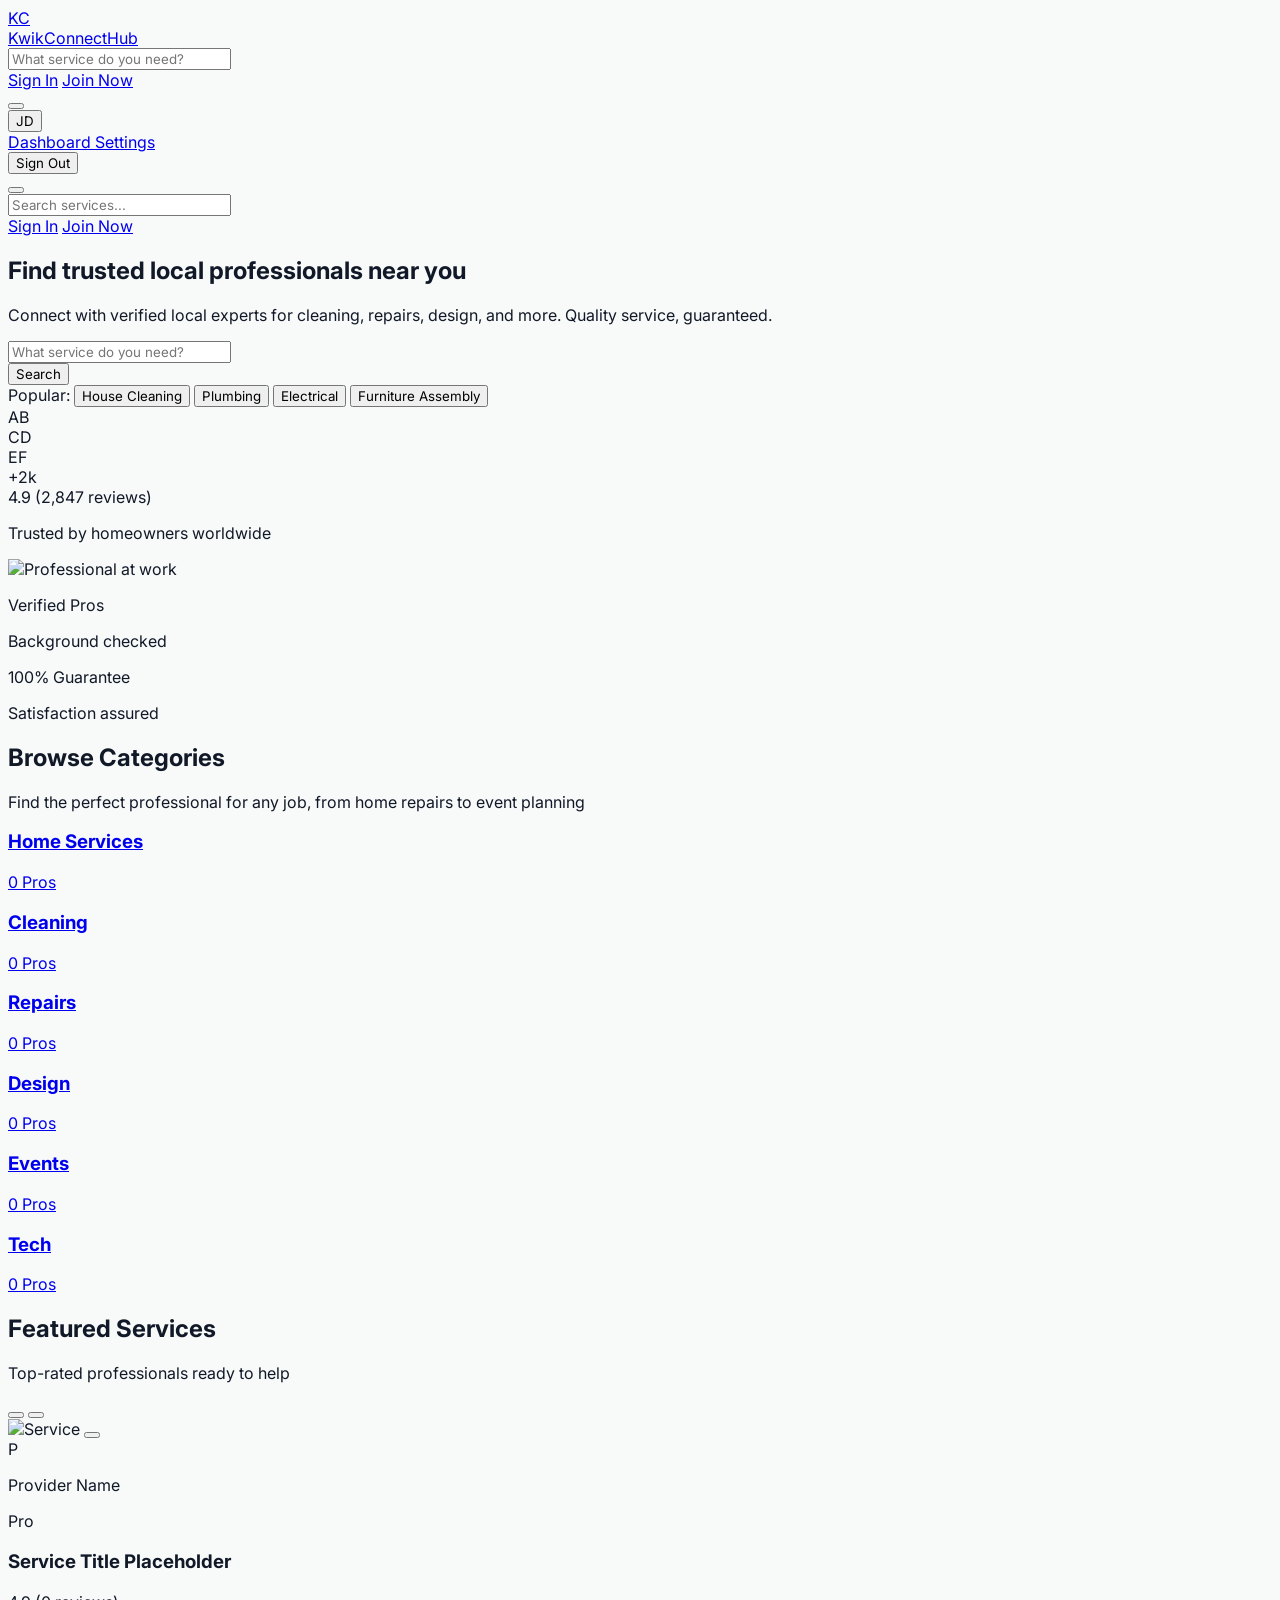
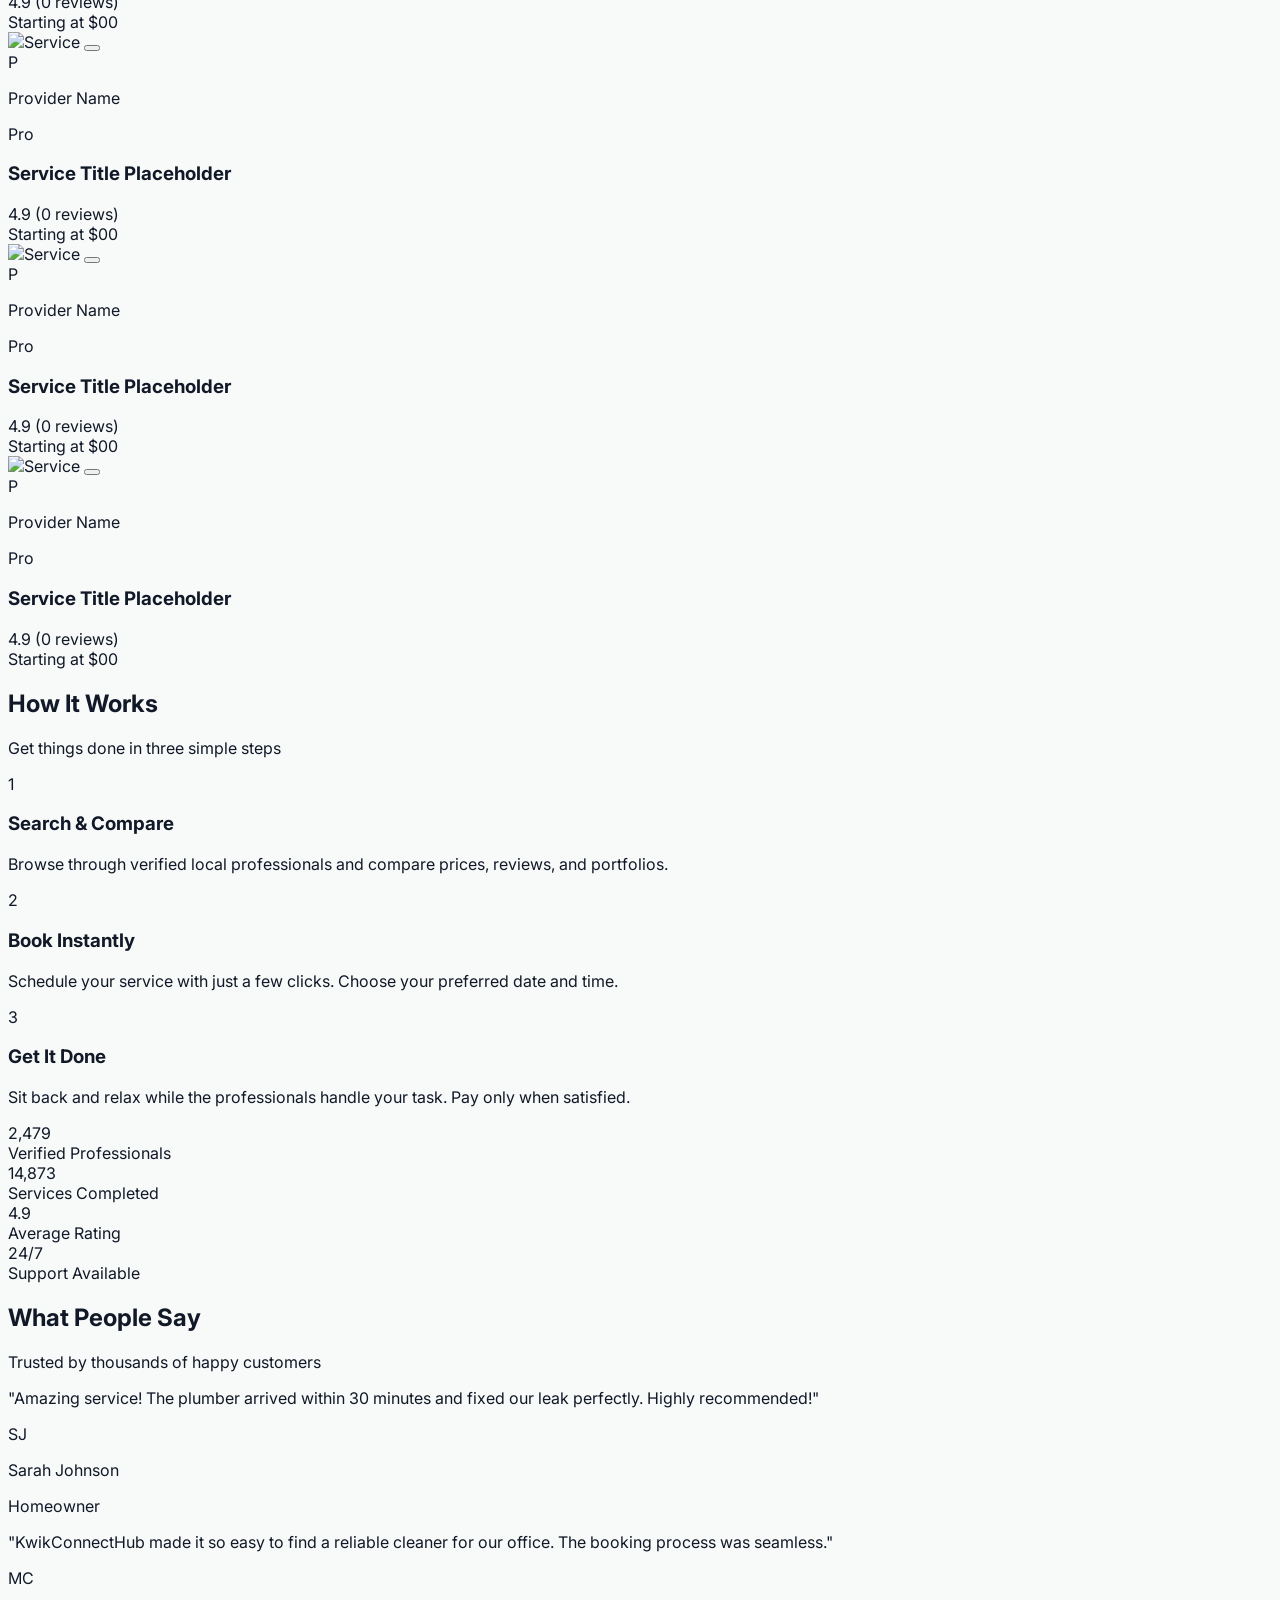
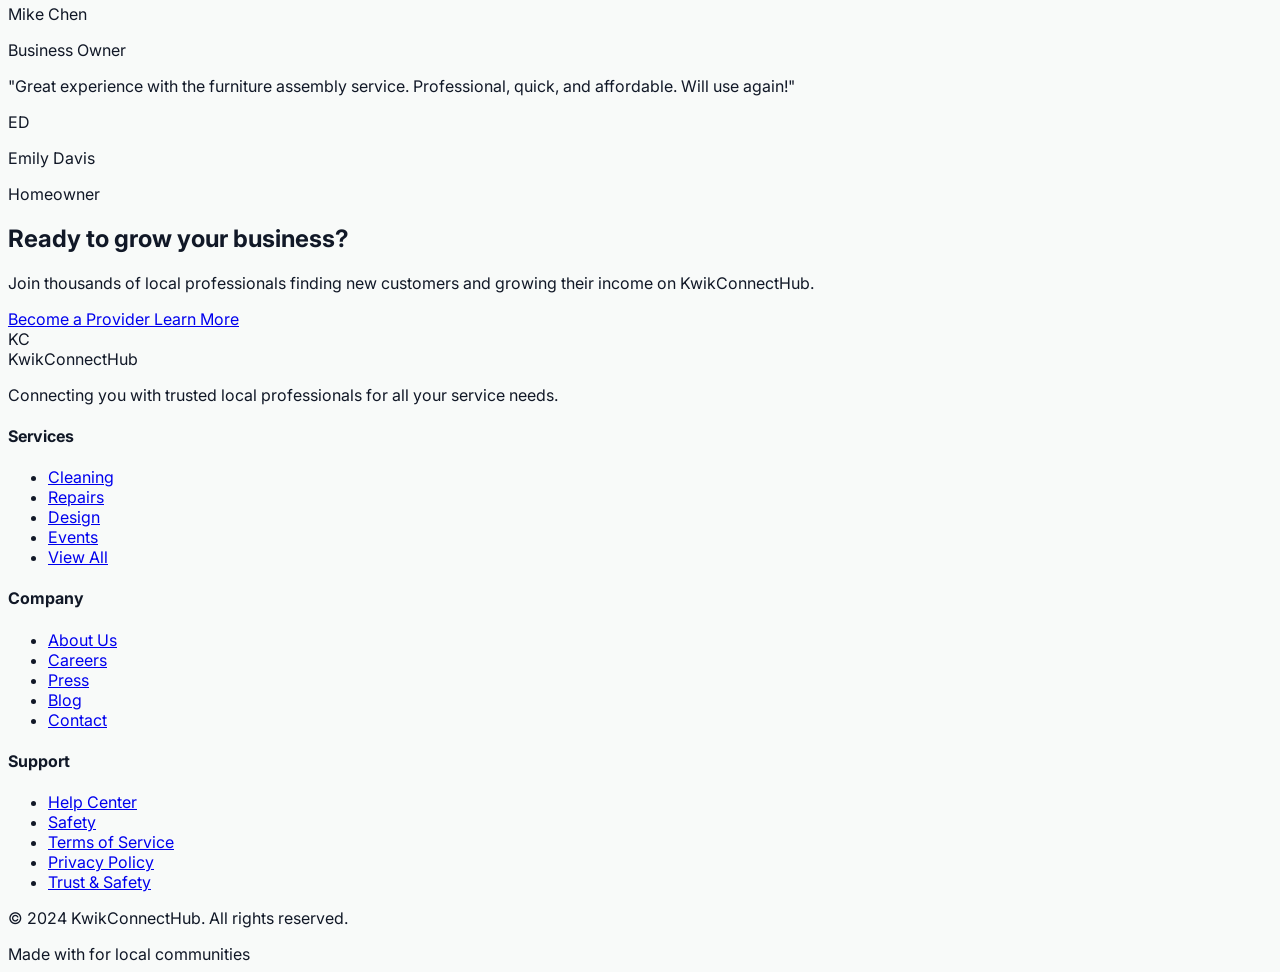
==== commit 9b1743b1: "updated UI" ====
--- a/index.html
+++ b/index.html
@@ -3,164 +3,175 @@
 <head>
     <meta charset="UTF-8">
     <meta name="viewport" content="width=device-width, initial-scale=1.0">
-    <title>KwikConnectHub - Find Top-Rated Local Services</title>
+    <title>KwikConnectHub - Find Local Services Near You</title>
     <script src="https://cdn.tailwindcss.com"></script>
     <script src="https://unpkg.com/lucide@latest"></script>
-    <link rel="stylesheet" href="style.css">
-    <link rel="preconnect" href="https://fonts.googleapis.com">
-    <link rel="preconnect" href="https://fonts.gstatic.com" crossorigin>
     <link href="https://fonts.googleapis.com/css2?family=Inter:wght@300;400;500;600;700;800&display=swap" rel="stylesheet">
+    <link rel="stylesheet" href="css/style.css">
 </head>
-<body class="font-['Inter'] antialiased text-gray-800 bg-white">
-
-    <!-- Navigation -->
-    <nav class="fixed w-full bg-white/95 backdrop-blur-md border-b border-gray-100 z-50 transition-all duration-300" id="navbar">
-        <div class="max-w-7xl mx-auto px-4 sm:px-6 lg:px-8">
-            <div class="flex justify-between items-center h-16 lg:h-20">
+<body class="font-inter antialiased bg-surface text-text">
+    <!-- Navbar -->
+    <nav class="navbar fixed top-0 left-0 right-0 z-50 bg-white/80 backdrop-blur-md border-b border-border h-[68px] transition-shadow duration-300">
+        <div class="max-w-7xl mx-auto px-4 sm:px-6 lg:px-8 h-full">
+            <div class="flex items-center justify-between h-full">
                 <!-- Logo -->
-                <div class="flex items-center">
-                    <a href="#" class="flex items-center gap-2 group">
-                        <div class="w-10 h-10 bg-gradient-to-br from-emerald-500 to-teal-600 rounded-xl flex items-center justify-center text-white font-bold text-xl shadow-lg group-hover:scale-105 transition-transform">
-                            KC
-                        </div>
-                        <span class="text-2xl font-bold bg-gradient-to-r from-emerald-600 to-teal-600 bg-clip-text text-transparent">KwikConnectHub</span>
-                    </a>
-                </div>
+                <a href="index.html" class="flex items-center gap-2">
+                    <div class="w-10 h-10 rounded-xl bg-gradient-to-br from-emerald-500 to-teal-600 flex items-center justify-center text-white font-bold text-lg">
+                        KC
+                    </div>
+                    <span class="text-xl font-bold text-text tracking-tight">KwikConnectHub</span>
+                </a>
 
                 <!-- Desktop Search -->
-                <div class="hidden lg:flex flex-1 max-w-2xl mx-8">
+                <div class="hidden md:flex flex-1 max-w-xl mx-8">
                     <div class="relative w-full">
-                        <input type="text"
-                               id="searchInput"
-                               placeholder="What service do you need?"
-                               class="w-full pl-12 pr-4 py-3 bg-gray-50 border border-gray-200 rounded-full focus:outline-none focus:ring-2 focus:ring-emerald-500 focus:border-transparent transition-all">
-                        <i data-lucide="search" class="absolute left-4 top-1/2 -translate-y-1/2 w-5 h-5 text-gray-400"></i>
-                        <button class="absolute right-2 top-1/2 -translate-y-1/2 bg-emerald-600 text-white px-6 py-1.5 rounded-full text-sm font-medium hover:bg-emerald-700 transition-colors">
-                            Search
+                        <input type="text" placeholder="What service do you need?" class="w-full pl-12 pr-4 py-2.5 rounded-full border border-border bg-white focus:outline-none focus:ring-[3px] focus:ring-emerald-100 focus:border-emerald-500 transition-all">
+                        <i data-lucide="search" class="absolute left-4 top-1/2 -translate-y-1/2 w-5 h-5 text-text-muted"></i>
+                    </div>
+                </div>
+
+                <!-- Nav Actions -->
+                <div class="flex items-center gap-4">
+                    <!-- Logged Out State -->
+                    <div class="nav-logged-out hidden items-center gap-4">
+                        <a href="auth.html" class="text-text font-medium hover:text-emerald-600 transition-colors">Sign In</a>
+                        <a href="auth.html" class="px-5 py-2.5 bg-gradient-to-r from-emerald-500 to-teal-600 text-white font-medium rounded-full hover:shadow-lg hover:shadow-emerald-200 transition-all transform hover:-translate-y-0.5">
+                            Join Now
+                        </a>
+                    </div>
+
+                    <!-- Logged In State -->
+                    <div class="nav-logged-in hidden items-center gap-4">
+                        <button class="relative p-2 text-text-muted hover:text-text transition-colors">
+                            <i data-lucide="bell" class="w-6 h-6"></i>
+                            <span class="absolute top-1 right-1 w-2 h-2 bg-red-500 rounded-full"></span>
                         </button>
-                        <!-- Search Suggestions Dropdown -->
-                        <div id="searchSuggestions" class="absolute top-full left-0 right-0 mt-2 bg-white rounded-2xl shadow-xl border border-gray-100 hidden opacity-0 transform -translate-y-2 transition-all duration-200 z-50">
-                            <div class="p-4">
-                                <p class="text-xs font-semibold text-gray-400 uppercase tracking-wider mb-3">Popular Searches</p>
-                                <div class="flex flex-wrap gap-2">
-                                    <button class="px-3 py-1.5 bg-gray-50 hover:bg-emerald-50 text-gray-700 hover:text-emerald-700 rounded-lg text-sm transition-colors">Home Cleaning</button>
-                                    <button class="px-3 py-1.5 bg-gray-50 hover:bg-emerald-50 text-gray-700 hover:text-emerald-700 rounded-lg text-sm transition-colors">Plumbing</button>
-                                    <button class="px-3 py-1.5 bg-gray-50 hover:bg-emerald-50 text-gray-700 hover:text-emerald-700 rounded-lg text-sm transition-colors">Web Design</button>
-                                    <button class="px-3 py-1.5 bg-gray-50 hover:bg-emerald-50 text-gray-700 hover:text-emerald-700 rounded-lg text-sm transition-colors">Photography</button>
+                        <div class="relative">
+                            <button id="userMenuBtn" class="flex items-center gap-2 p-1 rounded-full hover:bg-gray-100 transition-colors">
+                                <div class="w-9 h-9 rounded-full bg-emerald-100 flex items-center justify-center text-emerald-700 font-semibold text-sm">
+                                    JD
                                 </div>
-                            </div>
-                        </div>
-                    </div>
-                </div>
-
-                <!-- Desktop Menu -->
-                <div class="hidden lg:flex items-center gap-6">
-                    <a href="#" class="text-gray-600 hover:text-emerald-600 font-medium transition-colors">Become a Pro</a>
-                    <a href="#" class="text-gray-600 hover:text-emerald-600 font-medium transition-colors">Sign In</a>
-                    <button class="bg-emerald-600 text-white px-6 py-2.5 rounded-full font-medium hover:bg-emerald-700 hover:shadow-lg hover:shadow-emerald-200 transition-all">
-                        Join Now
+                                <i data-lucide="chevron-down" class="w-4 h-4 text-text-muted"></i>
+                            </button>
+                            <!-- Dropdown -->
+                            <div id="userDropdown" class="hidden absolute right-0 top-full mt-2 w-48 bg-white rounded-2xl shadow-xl border border-border py-2">
+                                <a href="buyer-dashboard.html" class="flex items-center gap-3 px-4 py-2 hover:bg-gray-50 transition-colors">
+                                    <i data-lucide="layout-dashboard" class="w-4 h-4"></i>
+                                    <span>Dashboard</span>
+                                </a>
+                                <a href="profile-settings.html" class="flex items-center gap-3 px-4 py-2 hover:bg-gray-50 transition-colors">
+                                    <i data-lucide="settings" class="w-4 h-4"></i>
+                                    <span>Settings</span>
+                                </a>
+                                <div class="border-t border-border my-2"></div>
+                                <button onclick="handleLogout()" class="w-full flex items-center gap-3 px-4 py-2 text-red-600 hover:bg-red-50 transition-colors">
+                                    <i data-lucide="log-out" class="w-4 h-4"></i>
+                                    <span>Sign Out</span>
+                                </button>
+                            </div>
+                        </div>
+                    </div>
+
+                    <!-- Mobile Menu Button -->
+                    <button id="mobileMenuBtn" class="lg:hidden p-2 text-text hover:text-emerald-600 transition-colors">
+                        <i data-lucide="menu" class="w-6 h-6" id="menuIcon"></i>
                     </button>
                 </div>
-
-                <!-- Mobile Menu Button -->
-                <button id="mobileMenuBtn" class="lg:hidden p-2 hover:bg-gray-100 rounded-lg transition-colors">
-                    <i data-lucide="menu" class="w-6 h-6 text-gray-700"></i>
-                </button>
             </div>
         </div>
 
         <!-- Mobile Menu -->
-        <div id="mobileMenu" class="hidden lg:hidden bg-white border-t border-gray-100 absolute w-full shadow-xl">
-            <div class="px-4 py-6 space-y-4">
-                <input type="text" placeholder="Search services..." class="w-full pl-4 pr-4 py-3 bg-gray-50 border border-gray-200 rounded-lg focus:outline-none focus:ring-2 focus:ring-emerald-500">
-                <a href="#" class="block py-3 text-gray-700 font-medium border-b border-gray-100">Become a Pro</a>
-                <a href="#" class="block py-3 text-gray-700 font-medium border-b border-gray-100">Sign In</a>
-                <button class="w-full bg-emerald-600 text-white py-3 rounded-lg font-medium">Join Now</button>
+        <div id="mobileMenu" class="hidden lg:hidden bg-white border-t border-border">
+            <div class="px-4 py-4 space-y-4">
+                <input type="text" placeholder="Search services..." class="w-full px-4 py-3 rounded-xl border border-border focus:outline-none focus:ring-[3px] focus:ring-emerald-100 focus:border-emerald-500">
+                <div class="flex flex-col gap-2">
+                    <a href="auth.html" class="px-4 py-3 rounded-xl hover:bg-gray-50 font-medium">Sign In</a>
+                    <a href="auth.html" class="px-4 py-3 bg-emerald-500 text-white rounded-xl font-medium text-center">Join Now</a>
+                </div>
             </div>
         </div>
     </nav>
 
     <!-- Hero Section -->
-    <section class="pt-32 lg:pt-40 pb-16 lg:pb-24 bg-gradient-to-b from-emerald-50/50 to-white overflow-hidden">
-        <div class="max-w-7xl mx-auto px-4 sm:px-6 lg:px-8">
-            <div class="grid lg:grid-cols-2 gap-12 lg:gap-8 items-center">
-                <div class="space-y-8 z-10">
-                    <div class="inline-flex items-center gap-2 px-4 py-2 bg-white rounded-full shadow-sm border border-emerald-100">
-                        <span class="flex h-2 w-2 rounded-full bg-emerald-500 animate-pulse"></span>
-                        <span class="text-sm font-medium text-emerald-800">5,000+ Services Completed Today</span>
-                    </div>
-
-                    <h1 class="text-4xl lg:text-6xl font-bold text-gray-900 leading-tight">
-                        Find the perfect <span class="text-emerald-600">local service</span> for your needs
+    <section class="pt-28 pb-16 lg:pt-32 lg:pb-24 overflow-hidden">
+        <div class="max-w-7xl mx-auto px-4 sm:px-6 lg:px-8">
+            <div class="grid lg:grid-cols-2 gap-12 items-center">
+                <div class="space-y-8">
+                    <h1 class="text-4xl lg:text-6xl font-bold text-text leading-tight tracking-tight">
+                        Find trusted local <span class="text-transparent bg-clip-text bg-gradient-to-r from-emerald-500 to-teal-600">professionals</span> near you
                     </h1>
-
-                    <p class="text-lg lg:text-xl text-gray-600 max-w-lg">
-                        Connect with verified professionals for home services, creative work, repairs, and more. Quality work, guaranteed.
+                    <p class="text-lg text-text-muted max-w-lg">
+                        Connect with verified local experts for cleaning, repairs, design, and more. Quality service, guaranteed.
                     </p>
 
-                    <!-- Mobile Search (visible only on mobile) -->
-                    <div class="lg:hidden relative">
-                        <input type="text" placeholder="What service do you need?" class="w-full pl-12 pr-4 py-4 bg-white border border-gray-200 rounded-2xl shadow-lg focus:outline-none focus:ring-2 focus:ring-emerald-500">
-                        <i data-lucide="search" class="absolute left-4 top-1/2 -translate-y-1/2 w-5 h-5 text-gray-400"></i>
-                        <button class="absolute right-2 top-1/2 -translate-y-1/2 bg-emerald-600 text-white p-2 rounded-xl">
-                            <i data-lucide="arrow-right" class="w-5 h-5"></i>
-                        </button>
-                    </div>
-
-                    <div class="flex flex-wrap gap-3">
-                        <span class="text-sm text-gray-500">Popular:</span>
-                        <button class="text-sm text-gray-600 hover:text-emerald-600 hover:underline transition-colors">House Cleaning</button>
-                        <button class="text-sm text-gray-600 hover:text-emerald-600 hover:underline transition-colors">Plumbing</button>
-                        <button class="text-sm text-gray-600 hover:text-emerald-600 hover:underline transition-colors">Electrical</button>
-                        <button class="text-sm text-gray-600 hover:text-emerald-600 hover:underline transition-colors">Web Design</button>
-                    </div>
-
+                    <!-- Search Bar -->
+                    <div class="relative max-w-xl">
+                        <div class="flex items-center bg-white rounded-full shadow-lg shadow-emerald-100/50 border border-border p-2">
+                            <div class="flex-1 flex items-center px-4">
+                                <i data-lucide="map-pin" class="w-5 h-5 text-emerald-500 mr-3"></i>
+                                <input type="text" placeholder="What service do you need?" class="w-full py-3 focus:outline-none text-text placeholder-text-muted">
+                            </div>
+                            <button onclick="handleHeroSearch()" class="px-8 py-3 bg-gradient-to-r from-emerald-500 to-teal-600 text-white font-semibold rounded-full hover:shadow-lg transition-all transform hover:scale-105">
+                                Search
+                            </button>
+                        </div>
+                    </div>
+
+                    <!-- Popular Tags -->
+                    <div class="flex flex-wrap items-center gap-2">
+                        <span class="text-sm text-text-muted">Popular:</span>
+                        <button class="px-4 py-1.5 bg-white border border-border rounded-full text-sm hover:border-emerald-500 hover:text-emerald-600 transition-colors" onclick="filterByTag('House Cleaning')">House Cleaning</button>
+                        <button class="px-4 py-1.5 bg-white border border-border rounded-full text-sm hover:border-emerald-500 hover:text-emerald-600 transition-colors" onclick="filterByTag('Plumbing')">Plumbing</button>
+                        <button class="px-4 py-1.5 bg-white border border-border rounded-full text-sm hover:border-emerald-500 hover:text-emerald-600 transition-colors" onclick="filterByTag('Electrical')">Electrical</button>
+                        <button class="px-4 py-1.5 bg-white border border-border rounded-full text-sm hover:border-emerald-500 hover:text-emerald-600 transition-colors" onclick="filterByTag('Furniture Assembly')">Furniture Assembly</button>
+                    </div>
+
+                    <!-- Social Proof -->
                     <div class="flex items-center gap-4 pt-4">
                         <div class="flex -space-x-3">
-                            <img src="http://static.photos/people/200x200/1" alt="User" class="w-10 h-10 rounded-full border-2 border-white object-cover">
-                            <img src="http://static.photos/people/200x200/2" alt="User" class="w-10 h-10 rounded-full border-2 border-white object-cover">
-                            <img src="http://static.photos/people/200x200/3" alt="User" class="w-10 h-10 rounded-full border-2 border-white object-cover">
-                            <div class="w-10 h-10 rounded-full border-2 border-white bg-emerald-100 flex items-center justify-center text-xs font-bold text-emerald-700">+2k</div>
-                        </div>
-                        <div class="text-sm">
-                            <div class="flex items-center gap-1 text-amber-400">
-                                <i data-lucide="star" class="w-4 h-4 fill-current"></i>
-                                <i data-lucide="star" class="w-4 h-4 fill-current"></i>
-                                <i data-lucide="star" class="w-4 h-4 fill-current"></i>
-                                <i data-lucide="star" class="w-4 h-4 fill-current"></i>
-                                <i data-lucide="star" class="w-4 h-4 fill-current"></i>
-                                <span class="text-gray-900 font-semibold ml-1">4.9</span>
-                            </div>
-                            <p class="text-gray-500">from 12,000+ reviews</p>
-                        </div>
-                    </div>
-                </div>
-
-                <div class="relative lg:h-[600px] flex items-center justify-center">
-                    <div class="absolute inset-0 bg-gradient-to-tr from-emerald-200/30 to-teal-200/30 rounded-3xl transform rotate-3"></div>
-                    <img src="http://static.photos/workspace/640x360/1" alt="Professional at work" class="relative rounded-2xl shadow-2xl w-full h-full object-cover">
+                            <div class="w-10 h-10 rounded-full bg-gray-300 border-2 border-white flex items-center justify-center text-xs font-medium">AB</div>
+                            <div class="w-10 h-10 rounded-full bg-gray-400 border-2 border-white flex items-center justify-center text-xs font-medium">CD</div>
+                            <div class="w-10 h-10 rounded-full bg-gray-500 border-2 border-white flex items-center justify-center text-xs font-medium">EF</div>
+                            <div class="w-10 h-10 rounded-full bg-emerald-100 border-2 border-white flex items-center justify-center text-xs font-medium text-emerald-700">+2k</div>
+                        </div>
+                        <div>
+                            <div class="flex items-center gap-1">
+                                <i data-lucide="star" class="w-4 h-4 fill-yellow-400 text-yellow-400"></i>
+                                <span class="font-bold text-text">4.9</span>
+                                <span class="text-text-muted">(2,847 reviews)</span>
+                            </div>
+                            <p class="text-sm text-text-muted">Trusted by homeowners worldwide</p>
+                        </div>
+                    </div>
+                </div>
+
+                <!-- Hero Image -->
+                <div class="relative">
+                    <div class="relative rounded-3xl overflow-hidden shadow-2xl">
+                        <img src="http://static.photos/workspace/1024x576/1" alt="Professional at work" class="w-full h-auto object-cover" data-src="hero-image">
+                    </div>
 
                     <!-- Floating Cards -->
-                    <div class="absolute -left-4 lg:-left-12 top-1/4 bg-white p-4 rounded-2xl shadow-xl animate-float">
+                    <div class="absolute -left-8 top-1/4 bg-white rounded-2xl shadow-xl p-4 border border-border animate-float">
                         <div class="flex items-center gap-3">
-                            <div class="w-12 h-12 bg-emerald-100 rounded-full flex items-center justify-center">
-                                <i data-lucide="check-circle" class="w-6 h-6 text-emerald-600"></i>
+                            <div class="w-12 h-12 rounded-full bg-emerald-100 flex items-center justify-center">
+                                <i data-lucide="shield-check" class="w-6 h-6 text-emerald-600"></i>
                             </div>
                             <div>
-                                <p class="font-semibold text-gray-900">Verified Pros</p>
-                                <p class="text-sm text-gray-500">Background checked</p>
-                            </div>
-                        </div>
-                    </div>
-
-                    <div class="absolute -right-4 lg:-right-8 bottom-1/4 bg-white p-4 rounded-2xl shadow-xl animate-float-delayed">
+                                <p class="font-bold text-text">Verified Pros</p>
+                                <p class="text-sm text-text-muted">Background checked</p>
+                            </div>
+                        </div>
+                    </div>
+
+                    <div class="absolute -right-4 bottom-1/4 bg-white rounded-2xl shadow-xl p-4 border border-border animate-float-delayed">
                         <div class="flex items-center gap-3">
-                            <div class="w-12 h-12 bg-amber-100 rounded-full flex items-center justify-center">
-                                <i data-lucide="shield-check" class="w-6 h-6 text-amber-600"></i>
+                            <div class="w-12 h-12 rounded-full bg-teal-100 flex items-center justify-center">
+                                <i data-lucide="badge-check" class="w-6 h-6 text-teal-600"></i>
                             </div>
                             <div>
-                                <p class="font-semibold text-gray-900">Satisfaction</p>
-                                <p class="text-sm text-gray-500">Money-back guarantee</p>
+                                <p class="font-bold text-text">100% Guarantee</p>
+                                <p class="text-sm text-text-muted">Satisfaction assured</p>
                             </div>
                         </div>
                     </div>
@@ -170,356 +181,144 @@
     </section>
 
     <!-- Categories Section -->
-    <section class="py-16 lg:py-24 bg-white">
+    <section class="py-16 bg-white">
         <div class="max-w-7xl mx-auto px-4 sm:px-6 lg:px-8">
             <div class="text-center mb-12">
-                <h2 class="text-3xl lg:text-4xl font-bold text-gray-900 mb-4">Browse by Category</h2>
-                <p class="text-gray-600 max-w-2xl mx-auto">Explore our wide range of professional services tailored to your needs</p>
-            </div>
-
-            <div class="grid grid-cols-2 md:grid-cols-3 lg:grid-cols-6 gap-4 lg:gap-6">
-                <a href="#" class="group p-6 bg-gray-50 rounded-2xl hover:bg-emerald-50 transition-all duration-300 hover:-translate-y-1">
-                    <div class="w-14 h-14 bg-white rounded-xl flex items-center justify-center mb-4 group-hover:shadow-lg transition-shadow">
-                        <i data-lucide="home" class="w-7 h-7 text-emerald-600"></i>
-                    </div>
-                    <h3 class="font-semibold text-gray-900 mb-1">Home Services</h3>
-                    <p class="text-sm text-gray-500">2.4k pros</p>
-                </a>
-
-                <a href="#" class="group p-6 bg-gray-50 rounded-2xl hover:bg-emerald-50 transition-all duration-300 hover:-translate-y-1">
-                    <div class="w-14 h-14 bg-white rounded-xl flex items-center justify-center mb-4 group-hover:shadow-lg transition-shadow">
-                        <i data-lucide="droplets" class="w-7 h-7 text-blue-600"></i>
-                    </div>
-                    <h3 class="font-semibold text-gray-900 mb-1">Cleaning</h3>
-                    <p class="text-sm text-gray-500">1.8k pros</p>
-                </a>
-
-                <a href="#" class="group p-6 bg-gray-50 rounded-2xl hover:bg-emerald-50 transition-all duration-300 hover:-translate-y-1">
-                    <div class="w-14 h-14 bg-white rounded-xl flex items-center justify-center mb-4 group-hover:shadow-lg transition-shadow">
-                        <i data-lucide="wrench" class="w-7 h-7 text-orange-600"></i>
-                    </div>
-                    <h3 class="font-semibold text-gray-900 mb-1">Repairs</h3>
-                    <p class="text-sm text-gray-500">3.1k pros</p>
-                </a>
-
-                <a href="#" class="group p-6 bg-gray-50 rounded-2xl hover:bg-emerald-50 transition-all duration-300 hover:-translate-y-1">
-                    <div class="w-14 h-14 bg-white rounded-xl flex items-center justify-center mb-4 group-hover:shadow-lg transition-shadow">
-                        <i data-lucide="paintbrush" class="w-7 h-7 text-purple-600"></i>
-                    </div>
-                    <h3 class="font-semibold text-gray-900 mb-1">Design</h3>
-                    <p class="text-sm text-gray-500">950 pros</p>
-                </a>
-
-                <a href="#" class="group p-6 bg-gray-50 rounded-2xl hover:bg-emerald-50 transition-all duration-300 hover:-translate-y-1">
-                    <div class="w-14 h-14 bg-white rounded-xl flex items-center justify-center mb-4 group-hover:shadow-lg transition-shadow">
-                        <i data-lucide="camera" class="w-7 h-7 text-pink-600"></i>
-                    </div>
-                    <h3 class="font-semibold text-gray-900 mb-1">Events</h3>
-                    <p class="text-sm text-gray-500">720 pros</p>
-                </a>
-
-                <a href="#" class="group p-6 bg-gray-50 rounded-2xl hover:bg-emerald-50 transition-all duration-300 hover:-translate-y-1">
-                    <div class="w-14 h-14 bg-white rounded-xl flex items-center justify-center mb-4 group-hover:shadow-lg transition-shadow">
-                        <i data-lucide="cpu" class="w-7 h-7 text-indigo-600"></i>
-                    </div>
-                    <h3 class="font-semibold text-gray-900 mb-1">Tech</h3>
-                    <p class="text-sm text-gray-500">1.2k pros</p>
-                </a>
+                <h2 class="text-3xl font-bold text-text mb-4">Browse Categories</h2>
+                <p class="text-text-muted max-w-2xl mx-auto">Find the perfect professional for any job, from home repairs to event planning</p>
+            </div>
+
+            <div class="grid grid-cols-2 md:grid-cols-3 lg:grid-cols-6 gap-6" id="categoriesGrid">
+                <!-- Categories injected by JS -->
             </div>
         </div>
     </section>
 
     <!-- Featured Services -->
-    <section class="py-16 lg:py-24 bg-gray-50">
-        <div class="max-w-7xl mx-auto px-4 sm:px-6 lg:px-8">
-            <div class="flex flex-col md:flex-row justify-between items-start md:items-center mb-12 gap-4">
-                <div>
-                    <h2 class="text-3xl lg:text-4xl font-bold text-gray-900 mb-2">Featured Services</h2>
-                    <p class="text-gray-600">Top-rated professionals ready to help</p>
+    <section class="py-16 bg-surface">
+        <div class="max-w-7xl mx-auto px-4 sm:px-6 lg:px-8">
+            <div class="flex items-center justify-between mb-8">
+                <div>
+                    <h2 class="text-3xl font-bold text-text mb-2">Featured Services</h2>
+                    <p class="text-text-muted">Top-rated professionals ready to help</p>
                 </div>
                 <div class="flex gap-2">
-                    <button id="prevBtn" class="p-3 bg-white rounded-full shadow-md hover:shadow-lg transition-shadow disabled:opacity-50">
-                        <i data-lucide="chevron-left" class="w-5 h-5 text-gray-700"></i>
+                    <button onclick="scrollServices('prev')" class="p-3 rounded-full border border-border bg-white hover:border-emerald-500 hover:text-emerald-600 transition-all">
+                        <i data-lucide="arrow-left" class="w-5 h-5"></i>
                     </button>
-                    <button id="nextBtn" class="p-3 bg-white rounded-full shadow-md hover:shadow-lg transition-shadow disabled:opacity-50">
-                        <i data-lucide="chevron-right" class="w-5 h-5 text-gray-700"></i>
+                    <button onclick="scrollServices('next')" class="p-3 rounded-full border border-border bg-white hover:border-emerald-500 hover:text-emerald-600 transition-all">
+                        <i data-lucide="arrow-right" class="w-5 h-5"></i>
                     </button>
                 </div>
             </div>
 
-            <div class="grid md:grid-cols-2 lg:grid-cols-4 gap-6" id="servicesGrid">
-                <!-- Service Card 1 -->
-                <div class="group bg-white rounded-2xl overflow-hidden shadow-sm hover:shadow-xl transition-all duration-300 border border-gray-100">
-                    <div class="relative h-48 overflow-hidden">
-                        <img src="http://static.photos/indoor/640x360/1" alt="Service" class="w-full h-full object-cover group-hover:scale-105 transition-transform duration-500">
-                        <div class="absolute top-3 left-3 bg-white/90 backdrop-blur-sm px-3 py-1 rounded-full text-xs font-semibold text-gray-800">
-                            Top Rated
-                        </div>
-                        <button class="absolute top-3 right-3 p-2 bg-white/90 backdrop-blur-sm rounded-full hover:bg-white transition-colors">
-                            <i data-lucide="heart" class="w-4 h-4 text-gray-600"></i>
-                        </button>
-                    </div>
-                    <div class="p-5">
-                        <div class="flex items-center gap-2 mb-3">
-                            <img src="http://static.photos/people/200x200/4" alt="Provider" class="w-8 h-8 rounded-full object-cover">
-                            <span class="text-sm font-medium text-gray-700">Sarah M.</span>
-                            <span class="text-xs text-emerald-600 font-medium bg-emerald-50 px-2 py-0.5 rounded-full">Pro</span>
-                        </div>
-                        <h3 class="font-semibold text-gray-900 mb-2 line-clamp-2">Professional Home Deep Cleaning Service</h3>
-                        <div class="flex items-center gap-1 mb-3">
-                            <i data-lucide="star" class="w-4 h-4 text-amber-400 fill-current"></i>
-                            <span class="text-sm font-medium text-gray-900">4.9</span>
-                            <span class="text-sm text-gray-500">(128 reviews)</span>
-                        </div>
-                        <div class="flex items-center justify-between pt-3 border-t border-gray-100">
-                            <span class="text-xs text-gray-500">Starting at</span>
-                            <span class="text-lg font-bold text-gray-900">$85</span>
-                        </div>
-                    </div>
-                </div>
-
-                <!-- Service Card 2 -->
-                <div class="group bg-white rounded-2xl overflow-hidden shadow-sm hover:shadow-xl transition-all duration-300 border border-gray-100">
-                    <div class="relative h-48 overflow-hidden">
-                        <img src="http://static.photos/technology/640x360/1" alt="Service" class="w-full h-full object-cover group-hover:scale-105 transition-transform duration-500">
-                        <button class="absolute top-3 right-3 p-2 bg-white/90 backdrop-blur-sm rounded-full hover:bg-white transition-colors">
-                            <i data-lucide="heart" class="w-4 h-4 text-gray-600"></i>
-                        </button>
-                    </div>
-                    <div class="p-5">
-                        <div class="flex items-center gap-2 mb-3">
-                            <img src="http://static.photos/people/200x200/5" alt="Provider" class="w-8 h-8 rounded-full object-cover">
-                            <span class="text-sm font-medium text-gray-700">Alex K.</span>
-                            <span class="text-xs text-emerald-600 font-medium bg-emerald-50 px-2 py-0.5 rounded-full">Pro</span>
-                        </div>
-                        <h3 class="font-semibold text-gray-900 mb-2 line-clamp-2">Expert Plumbing Repair & Installation</h3>
-                        <div class="flex items-center gap-1 mb-3">
-                            <i data-lucide="star" class="w-4 h-4 text-amber-400 fill-current"></i>
-                            <span class="text-sm font-medium text-gray-900">5.0</span>
-                            <span class="text-sm text-gray-500">(89 reviews)</span>
-                        </div>
-                        <div class="flex items-center justify-between pt-3 border-t border-gray-100">
-                            <span class="text-xs text-gray-500">Starting at</span>
-                            <span class="text-lg font-bold text-gray-900">$120</span>
-                        </div>
-                    </div>
-                </div>
-
-                <!-- Service Card 3 -->
-                <div class="group bg-white rounded-2xl overflow-hidden shadow-sm hover:shadow-xl transition-all duration-300 border border-gray-100">
-                    <div class="relative h-48 overflow-hidden">
-                        <img src="http://static.photos/workspace/640x360/2" alt="Service" class="w-full h-full object-cover group-hover:scale-105 transition-transform duration-500">
-                        <div class="absolute top-3 left-3 bg-amber-100 px-3 py-1 rounded-full text-xs font-semibold text-amber-800">
-                            Popular
-                        </div>
-                        <button class="absolute top-3 right-3 p-2 bg-white/90 backdrop-blur-sm rounded-full hover:bg-white transition-colors">
-                            <i data-lucide="heart" class="w-4 h-4 text-gray-600"></i>
-                        </button>
-                    </div>
-                    <div class="p-5">
-                        <div class="flex items-center gap-2 mb-3">
-                            <img src="http://static.photos/people/200x200/6" alt="Provider" class="w-8 h-8 rounded-full object-cover">
-                            <span class="text-sm font-medium text-gray-700">Maria L.</span>
-                        </div>
-                        <h3 class="font-semibold text-gray-900 mb-2 line-clamp-2">Modern Website Design & Development</h3>
-                        <div class="flex items-center gap-1 mb-3">
-                            <i data-lucide="star" class="w-4 h-4 text-amber-400 fill-current"></i>
-                            <span class="text-sm font-medium text-gray-900">4.8</span>
-                            <span class="text-sm text-gray-500">(234 reviews)</span>
-                        </div>
-                        <div class="flex items-center justify-between pt-3 border-t border-gray-100">
-                            <span class="text-xs text-gray-500">Starting at</span>
-                            <span class="text-lg font-bold text-gray-900">$299</span>
-                        </div>
-                    </div>
-                </div>
-
-                <!-- Service Card 4 -->
-                <div class="group bg-white rounded-2xl overflow-hidden shadow-sm hover:shadow-xl transition-all duration-300 border border-gray-100">
-                    <div class="relative h-48 overflow-hidden">
-                        <img src="http://static.photos/outdoor/640x360/1" alt="Service" class="w-full h-full object-cover group-hover:scale-105 transition-transform duration-500">
-                        <button class="absolute top-3 right-3 p-2 bg-white/90 backdrop-blur-sm rounded-full hover:bg-white transition-colors">
-                            <i data-lucide="heart" class="w-4 h-4 text-gray-600"></i>
-                        </button>
-                    </div>
-                    <div class="p-5">
-                        <div class="flex items-center gap-2 mb-3">
-                            <img src="http://static.photos/people/200x200/7" alt="Provider" class="w-8 h-8 rounded-full object-cover">
-                            <span class="text-sm font-medium text-gray-700">John D.</span>
-                            <span class="text-xs text-emerald-600 font-medium bg-emerald-50 px-2 py-0.5 rounded-full">Pro</span>
-                        </div>
-                        <h3 class="font-semibold text-gray-900 mb-2 line-clamp-2">Garden Landscaping & Maintenance</h3>
-                        <div class="flex items-center gap-1 mb-3">
-                            <i data-lucide="star" class="w-4 h-4 text-amber-400 fill-current"></i>
-                            <span class="text-sm font-medium text-gray-900">4.9</span>
-                            <span class="text-sm text-gray-500">(67 reviews)</span>
-                        </div>
-                        <div class="flex items-center justify-between pt-3 border-t border-gray-100">
-                            <span class="text-xs text-gray-500">Starting at</span>
-                            <span class="text-lg font-bold text-gray-900">$150</span>
-                        </div>
-                    </div>
-                </div>
-            </div>
-
-            <div class="text-center mt-10">
-                <button class="inline-flex items-center gap-2 px-8 py-3 bg-white border border-gray-300 rounded-full font-medium text-gray-700 hover:border-emerald-500 hover:text-emerald-600 transition-colors">
-                    View All Services
-                    <i data-lucide="arrow-right" class="w-4 h-4"></i>
-                </button>
+            <div class="grid md:grid-cols-2 lg:grid-cols-4 gap-6" id="featuredServices">
+                <!-- Services injected by JS -->
             </div>
         </div>
     </section>
 
     <!-- How It Works -->
-    <section class="py-16 lg:py-24 bg-white">
+    <section class="py-16 bg-white">
         <div class="max-w-7xl mx-auto px-4 sm:px-6 lg:px-8">
             <div class="text-center mb-16">
-                <h2 class="text-3xl lg:text-4xl font-bold text-gray-900 mb-4">How It Works</h2>
-                <p class="text-gray-600 max-w-2xl mx-auto">Get your service done in 3 simple steps</p>
-            </div>
-
-            <div class="grid md:grid-cols-3 gap-8 relative">
-                <!-- Connection Line (desktop only) -->
-                <div class="hidden md:block absolute top-1/2 left-1/4 right-1/4 h-0.5 bg-gradient-to-r from-emerald-200 via-emerald-400 to-emerald-200 -translate-y-1/2 z-0"></div>
-
-                <div class="relative z-10 text-center">
-                    <div class="w-20 h-20 bg-emerald-100 rounded-full flex items-center justify-center mx-auto mb-6 relative">
-                        <span class="absolute -top-2 -right-2 w-8 h-8 bg-emerald-600 text-white rounded-full flex items-center justify-center font-bold text-sm">1</span>
-                        <i data-lucide="search" class="w-8 h-8 text-emerald-600"></i>
-                    </div>
-                    <h3 class="text-xl font-bold text-gray-900 mb-3">Search & Select</h3>
-                    <p class="text-gray-600">Browse through our categories or search for the specific service you need.</p>
-                </div>
-
-                <div class="relative z-10 text-center">
-                    <div class="w-20 h-20 bg-emerald-100 rounded-full flex items-center justify-center mx-auto mb-6 relative">
-                        <span class="absolute -top-2 -right-2 w-8 h-8 bg-emerald-600 text-white rounded-full flex items-center justify-center font-bold text-sm">2</span>
-                        <i data-lucide="calendar" class="w-8 h-8 text-emerald-600"></i>
-                    </div>
-                    <h3 class="text-xl font-bold text-gray-900 mb-3">Book & Schedule</h3>
-                    <p class="text-gray-600">Choose your preferred professional and schedule a time that works for you.</p>
-                </div>
-
-                <div class="relative z-10 text-center">
-                    <div class="w-20 h-20 bg-emerald-100 rounded-full flex items-center justify-center mx-auto mb-6 relative">
-                        <span class="absolute -top-2 -right-2 w-8 h-8 bg-emerald-600 text-white rounded-full flex items-center justify-center font-bold text-sm">3</span>
-                        <i data-lucide="check-circle" class="w-8 h-8 text-emerald-600"></i>
-                    </div>
-                    <h3 class="text-xl font-bold text-gray-900 mb-3">Relax & Enjoy</h3>
-                    <p class="text-gray-600">Sit back while our verified professionals handle your service needs.</p>
-                </div>
-            </div>
-        </div>
-    </section>
-
-    <!-- Trust/Stats Section -->
-    <section class="py-16 bg-emerald-900 text-white">
+                <h2 class="text-3xl font-bold text-text mb-4">How It Works</h2>
+                <p class="text-text-muted max-w-2xl mx-auto">Get things done in three simple steps</p>
+            </div>
+
+            <div class="relative">
+                <!-- Connecting Line -->
+                <div class="hidden lg:block absolute top-24 left-1/4 right-1/4 h-0.5 bg-gradient-to-r from-emerald-200 via-teal-200 to-emerald-200"></div>
+
+                <div class="grid md:grid-cols-3 gap-12 relative z-10">
+                    <div class="text-center">
+                        <div class="w-20 h-20 mx-auto mb-6 rounded-2xl bg-gradient-to-br from-emerald-100 to-emerald-50 border border-emerald-200 flex items-center justify-center relative">
+                            <i data-lucide="search" class="w-8 h-8 text-emerald-600"></i>
+                            <span class="absolute -top-2 -right-2 w-8 h-8 bg-emerald-500 text-white rounded-full flex items-center justify-center font-bold text-sm">1</span>
+                        </div>
+                        <h3 class="text-xl font-bold text-text mb-3">Search & Compare</h3>
+                        <p class="text-text-muted">Browse through verified local professionals and compare prices, reviews, and portfolios.</p>
+                    </div>
+
+                    <div class="text-center">
+                        <div class="w-20 h-20 mx-auto mb-6 rounded-2xl bg-gradient-to-br from-teal-100 to-teal-50 border border-teal-200 flex items-center justify-center relative">
+                            <i data-lucide="calendar-check" class="w-8 h-8 text-teal-600"></i>
+                            <span class="absolute -top-2 -right-2 w-8 h-8 bg-teal-500 text-white rounded-full flex items-center justify-center font-bold text-sm">2</span>
+                        </div>
+                        <h3 class="text-xl font-bold text-text mb-3">Book Instantly</h3>
+                        <p class="text-text-muted">Schedule your service with just a few clicks. Choose your preferred date and time.</p>
+                    </div>
+
+                    <div class="text-center">
+                        <div class="w-20 h-20 mx-auto mb-6 rounded-2xl bg-gradient-to-br from-emerald-100 to-emerald-50 border border-emerald-200 flex items-center justify-center relative">
+                            <i data-lucide="thumbs-up" class="w-8 h-8 text-emerald-600"></i>
+                            <span class="absolute -top-2 -right-2 w-8 h-8 bg-emerald-500 text-white rounded-full flex items-center justify-center font-bold text-sm">3</span>
+                        </div>
+                        <h3 class="text-xl font-bold text-text mb-3">Get It Done</h3>
+                        <p class="text-text-muted">Sit back and relax while the professionals handle your task. Pay only when satisfied.</p>
+                    </div>
+                </div>
+            </div>
+        </div>
+    </section>
+
+    <!-- Stats Banner -->
+    <section class="py-16 bg-gradient-to-r from-emerald-600 to-teal-700 text-white">
         <div class="max-w-7xl mx-auto px-4 sm:px-6 lg:px-8">
             <div class="grid grid-cols-2 lg:grid-cols-4 gap-8 text-center">
                 <div>
-                    <div class="text-4xl lg:text-5xl font-bold mb-2">50k+</div>
-                    <div class="text-emerald-200">Verified Professionals</div>
-                </div>
-                <div>
-                    <div class="text-4xl lg:text-5xl font-bold mb-2">1M+</div>
-                    <div class="text-emerald-200">Services Completed</div>
-                </div>
-                <div>
-                    <div class="text-4xl lg:text-5xl font-bold mb-2">4.9</div>
-                    <div class="text-emerald-200">Average Rating</div>
-                </div>
-                <div>
-                    <div class="text-4xl lg:text-5xl font-bold mb-2">24/7</div>
-                    <div class="text-emerald-200">Customer Support</div>
+                    <div class="text-4xl font-bold mb-2" id="statProfessionals">0</div>
+                    <div class="text-emerald-100">Verified Professionals</div>
+                </div>
+                <div>
+                    <div class="text-4xl font-bold mb-2" id="statServices">0</div>
+                    <div class="text-emerald-100">Services Completed</div>
+                </div>
+                <div>
+                    <div class="text-4xl font-bold mb-2" id="statRating">0.0</div>
+                    <div class="text-emerald-100">Average Rating</div>
+                </div>
+                <div>
+                    <div class="text-4xl font-bold mb-2">24/7</div>
+                    <div class="text-emerald-100">Support Available</div>
                 </div>
             </div>
         </div>
     </section>
 
     <!-- Testimonials -->
-    <section class="py-16 lg:py-24 bg-gray-50">
+    <section class="py-16 bg-surface">
         <div class="max-w-7xl mx-auto px-4 sm:px-6 lg:px-8">
             <div class="text-center mb-12">
-                <h2 class="text-3xl lg:text-4xl font-bold text-gray-900 mb-4">What Our Customers Say</h2>
-                <p class="text-gray-600">Trusted by thousands of happy customers</p>
-            </div>
-
-            <div class="grid md:grid-cols-3 gap-6">
-                <div class="bg-white p-8 rounded-2xl shadow-sm border border-gray-100">
-                    <div class="flex items-center gap-1 mb-4">
-                        <i data-lucide="star" class="w-5 h-5 text-amber-400 fill-current"></i>
-                        <i data-lucide="star" class="w-5 h-5 text-amber-400 fill-current"></i>
-                        <i data-lucide="star" class="w-5 h-5 text-amber-400 fill-current"></i>
-                        <i data-lucide="star" class="w-5 h-5 text-amber-400 fill-current"></i>
-                        <i data-lucide="star" class="w-5 h-5 text-amber-400 fill-current"></i>
-                    </div>
-                    <p class="text-gray-600 mb-6">"Amazing service! The plumber arrived on time, was professional, and fixed our leaking pipe quickly. Highly recommend!"</p>
-                    <div class="flex items-center gap-3">
-                        <img src="http://static.photos/people/200x200/8" alt="User" class="w-12 h-12 rounded-full object-cover">
-                        <div>
-                            <div class="font-semibold text-gray-900">Jennifer Adams</div>
-                            <div class="text-sm text-gray-500">Home Cleaning Service</div>
-                        </div>
-                    </div>
-                </div>
-
-                <div class="bg-white p-8 rounded-2xl shadow-sm border border-gray-100">
-                    <div class="flex items-center gap-1 mb-4">
-                        <i data-lucide="star" class="w-5 h-5 text-amber-400 fill-current"></i>
-                        <i data-lucide="star" class="w-5 h-5 text-amber-400 fill-current"></i>
-                        <i data-lucide="star" class="w-5 h-5 text-amber-400 fill-current"></i>
-                        <i data-lucide="star" class="w-5 h-5 text-amber-400 fill-current"></i>
-                        <i data-lucide="star" class="w-5 h-5 text-amber-400 fill-current"></i>
-                    </div>
-                    <p class="text-gray-600 mb-6">"Found a great web designer for my small business. The process was smooth and the results exceeded my expectations!"</p>
-                    <div class="flex items-center gap-3">
-                        <img src="http://static.photos/people/200x200/9" alt="User" class="w-12 h-12 rounded-full object-cover">
-                        <div>
-                            <div class="font-semibold text-gray-900">Michael Chen</div>
-                            <div class="text-sm text-gray-500">Web Design Service</div>
-                        </div>
-                    </div>
-                </div>
-
-                <div class="bg-white p-8 rounded-2xl shadow-sm border border-gray-100">
-                    <div class="flex items-center gap-1 mb-4">
-                        <i data-lucide="star" class="w-5 h-5 text-amber-400 fill-current"></i>
-                        <i data-lucide="star" class="w-5 h-5 text-amber-400 fill-current"></i>
-                        <i data-lucide="star" class="w-5 h-5 text-amber-400 fill-current"></i>
-                        <i data-lucide="star" class="w-5 h-5 text-amber-400 fill-current"></i>
-                        <i data-lucide="star" class="w-5 h-5 text-amber-400 fill-current"></i>
-                    </div>
-                    <p class="text-gray-600 mb-6">"The electrician was knowledgeable and efficient. Fair pricing and excellent work. Will definitely use again!"</p>
-                    <div class="flex items-center gap-3">
-                        <img src="http://static.photos/people/200x200/10" alt="User" class="w-12 h-12 rounded-full object-cover">
-                        <div>
-                            <div class="font-semibold text-gray-900">Sarah Johnson</div>
-                            <div class="text-sm text-gray-500">Electrical Service</div>
-                        </div>
-                    </div>
-                </div>
+                <h2 class="text-3xl font-bold text-text mb-4">What People Say</h2>
+                <p class="text-text-muted">Trusted by thousands of happy customers</p>
+            </div>
+
+            <div class="grid md:grid-cols-3 gap-8" id="testimonialsGrid">
+                <!-- Testimonials injected by JS -->
             </div>
         </div>
     </section>
 
     <!-- CTA Section -->
-    <section class="py-16 lg:py-24 bg-white">
+    <section class="py-16">
         <div class="max-w-5xl mx-auto px-4 sm:px-6 lg:px-8">
-            <div class="bg-gradient-to-r from-emerald-600 to-teal-600 rounded-3xl p-8 lg:p-16 text-center text-white relative overflow-hidden">
-                <div class="absolute top-0 right-0 w-64 h-64 bg-white/10 rounded-full -translate-y-1/2 translate-x-1/2"></div>
-                <div class="absolute bottom-0 left-0 w-48 h-48 bg-white/10 rounded-full translate-y-1/2 -translate-x-1/2"></div>
-
-                <div class="relative z-10">
-                    <h2 class="text-3xl lg:text-4xl font-bold mb-4">Ready to grow your business?</h2>
-                    <p class="text-emerald-100 text-lg mb-8 max-w-2xl mx-auto">Join thousands of professionals earning on ServiceHub. Set your own schedule and prices.</p>
+            <div class="relative rounded-3xl bg-gradient-to-br from-emerald-500 to-teal-600 p-12 lg:p-16 overflow-hidden">
+                <div class="absolute inset-0 opacity-10">
+                    <div class="absolute -top-24 -right-24 w-64 h-64 bg-white rounded-full"></div>
+                    <div class="absolute -bottom-24 -left-24 w-64 h-64 bg-white rounded-full"></div>
+                </div>
+
+                <div class="relative z-10 text-center text-white">
+                    <h2 class="text-3xl lg:text-4xl font-bold mb-6">Ready to grow your business?</h2>
+                    <p class="text-lg text-emerald-100 mb-8 max-w-2xl mx-auto">Join thousands of local professionals finding new customers and growing their income on KwikConnectHub.</p>
                     <div class="flex flex-col sm:flex-row gap-4 justify-center">
-                        <button class="px-8 py-4 bg-white text-emerald-600 rounded-full font-semibold hover:shadow-lg transition-shadow">
+                        <a href="auth.html?role=provider" class="px-8 py-4 bg-white text-emerald-600 font-bold rounded-full hover:shadow-xl transition-all transform hover:-translate-y-1">
                             Become a Provider
-                        </button>
-                        <button class="px-8 py-4 bg-transparent border-2 border-white text-white rounded-full font-semibold hover:bg-white/10 transition-colors">
+                        </a>
+                        <a href="services.html" class="px-8 py-4 bg-transparent border-2 border-white text-white font-bold rounded-full hover:bg-white/10 transition-all">
                             Learn More
-                        </button>
+                        </a>
                     </div>
                 </div>
             </div>
@@ -527,75 +326,81 @@
     </section>
 
     <!-- Footer -->
-    <footer class="bg-gray-900 text-gray-300 py-12 lg:py-16">
-        <div class="max-w-7xl mx-auto px-4 sm:px-6 lg:px-8">
-            <div class="grid grid-cols-2 md:grid-cols-4 lg:grid-cols-5 gap-8 mb-12">
-                <div class="col-span-2">
+    <footer class="bg-[#111827] text-white pt-16 pb-8">
+        <div class="max-w-7xl mx-auto px-4 sm:px-6 lg:px-8">
+            <div class="grid grid-cols-2 md:grid-cols-4 gap-8 mb-12">
+                <div class="col-span-2 md:col-span-1">
                     <div class="flex items-center gap-2 mb-4">
-                        <div class="w-8 h-8 bg-gradient-to-br from-emerald-500 to-teal-600 rounded-lg flex items-center justify-center text-white font-bold">S</div>
-                        <span class="text-xl font-bold text-white">ServiceHub</span>
-                    </div>
-                    <p class="text-gray-400 mb-6 max-w-sm">Connecting you with verified professionals for all your service needs. Quality work, guaranteed satisfaction.</p>
+                        <div class="w-8 h-8 rounded-lg bg-gradient-to-br from-emerald-400 to-teal-500 flex items-center justify-center text-white font-bold text-sm">
+                            KC
+                        </div>
+                        <span class="text-lg font-bold">KwikConnectHub</span>
+                    </div>
+                    <p class="text-gray-400 text-sm mb-4">Connecting you with trusted local professionals for all your service needs.</p>
                     <div class="flex gap-4">
-                        <a href="#" class="w-10 h-10 bg-gray-800 rounded-lg flex items-center justify-center hover:bg-emerald-600 transition-colors">
+                        <a href="#" class="text-gray-400 hover:text-emerald-400 transition-colors">
                             <i data-lucide="facebook" class="w-5 h-5"></i>
                         </a>
-                        <a href="#" class="w-10 h-10 bg-gray-800 rounded-lg flex items-center justify-center hover:bg-emerald-600 transition-colors">
+                        <a href="#" class="text-gray-400 hover:text-emerald-400 transition-colors">
                             <i data-lucide="twitter" class="w-5 h-5"></i>
                         </a>
-                        <a href="#" class="w-10 h-10 bg-gray-800 rounded-lg flex items-center justify-center hover:bg-emerald-600 transition-colors">
+                        <a href="#" class="text-gray-400 hover:text-emerald-400 transition-colors">
                             <i data-lucide="instagram" class="w-5 h-5"></i>
                         </a>
-                        <a href="#" class="w-10 h-10 bg-gray-800 rounded-lg flex items-center justify-center hover:bg-emerald-600 transition-colors">
+                        <a href="#" class="text-gray-400 hover:text-emerald-400 transition-colors">
                             <i data-lucide="linkedin" class="w-5 h-5"></i>
                         </a>
                     </div>
                 </div>
 
                 <div>
-                    <h4 class="text-white font-semibold mb-4">Services</h4>
-                    <ul class="space-y-3 text-sm">
-                        <li><a href="#" class="hover:text-emerald-400 transition-colors">Home Cleaning</a></li>
-                        <li><a href="#" class="hover:text-emerald-400 transition-colors">Plumbing</a></li>
-                        <li><a href="#" class="hover:text-emerald-400 transition-colors">Electrical</a></li>
-                        <li><a href="#" class="hover:text-emerald-400 transition-colors">Design</a></li>
-                        <li><a href="#" class="hover:text-emerald-400 transition-colors">Moving</a></li>
+                    <h4 class="font-semibold mb-4">Services</h4>
+                    <ul class="space-y-2 text-sm text-gray-400">
+                        <li><a href="services.html?category=cleaning" class="hover:text-emerald-400 transition-colors">Cleaning</a></li>
+                        <li><a href="services.html?category=repairs" class="hover:text-emerald-400 transition-colors">Repairs</a></li>
+                        <li><a href="services.html?category=design" class="hover:text-emerald-400 transition-colors">Design</a></li>
+                        <li><a href="services.html?category=events" class="hover:text-emerald-400 transition-colors">Events</a></li>
+                        <li><a href="services.html" class="hover:text-emerald-400 transition-colors">View All</a></li>
                     </ul>
                 </div>
 
                 <div>
-                    <h4 class="text-white font-semibold mb-4">Company</h4>
-                    <ul class="space-y-3 text-sm">
+                    <h4 class="font-semibold mb-4">Company</h4>
+                    <ul class="space-y-2 text-sm text-gray-400">
                         <li><a href="#" class="hover:text-emerald-400 transition-colors">About Us</a></li>
                         <li><a href="#" class="hover:text-emerald-400 transition-colors">Careers</a></li>
+                        <li><a href="#" class="hover:text-emerald-400 transition-colors">Press</a></li>
                         <li><a href="#" class="hover:text-emerald-400 transition-colors">Blog</a></li>
-                        <li><a href="#" class="hover:text-emerald-400 transition-colors">Press</a></li>
+                        <li><a href="#" class="hover:text-emerald-400 transition-colors">Contact</a></li>
                     </ul>
                 </div>
 
                 <div>
-                    <h4 class="text-white font-semibold mb-4">Support</h4>
-                    <ul class="space-y-3 text-sm">
+                    <h4 class="font-semibold mb-4">Support</h4>
+                    <ul class="space-y-2 text-sm text-gray-400">
                         <li><a href="#" class="hover:text-emerald-400 transition-colors">Help Center</a></li>
                         <li><a href="#" class="hover:text-emerald-400 transition-colors">Safety</a></li>
                         <li><a href="#" class="hover:text-emerald-400 transition-colors">Terms of Service</a></li>
                         <li><a href="#" class="hover:text-emerald-400 transition-colors">Privacy Policy</a></li>
+                        <li><a href="#" class="hover:text-emerald-400 transition-colors">Trust & Safety</a></li>
                     </ul>
                 </div>
             </div>
 
             <div class="border-t border-gray-800 pt-8 flex flex-col md:flex-row justify-between items-center gap-4">
-                <p class="text-sm text-gray-500">© 2024 ServiceHub. All rights reserved.</p>
-                <div class="flex items-center gap-6 text-sm text-gray-500">
-                    <span>Made with care for communities worldwide</span>
+                <p class="text-sm text-gray-500">&copy; 2024 KwikConnectHub. All rights reserved.</p>
+                <div class="flex items-center gap-2 text-sm text-gray-500">
+                    <span>Made with</span>
+                    <i data-lucide="heart" class="w-4 h-4 text-red-500 fill-red-500"></i>
+                    <span>for local communities</span>
                 </div>
             </div>
         </div>
     </footer>
 
-    <script src="script.js"></script>
-    <script>
-        lucide.createIcons();
-    </script>
+    <!-- Toast Container -->
+    <div id="toastContainer" class="fixed bottom-4 right-4 z-50 flex flex-col gap-2"></div>
+
+    <script src="js/script.js"></script>
 </body>
 </html>
--- a/css/style.css
+++ b/css/style.css
@@ -0,0 +1,134 @@
+:root {
+    --emerald: #059669;
+    --emerald-light: #d1fae5;
+    --emerald-dark: #065f46;
+    --teal: #0d9488;
+    --surface: #f8faf9;
+    --white: #ffffff;
+    --text: #111827;
+    --text-muted: #6b7280;
+    --border: #e5e7eb;
+    --border-light: #f3f4f6;
+}
+
+* {
+    font-family: 'Inter', sans-serif;
+}
+
+body {
+    background-color: var(--surface);
+    color: var(--text);
+}
+
+/* Navbar Scroll Effect */
+.navbar.scrolled {
+    box-shadow: 0 4px 6px -1px rgba(0, 0, 0, 0.05);
+    background-color: rgba(255, 255, 255, 0.95);
+}
+
+/* Animations */
+@keyframes float {
+    0%, 100% { transform: translateY(0px); }
+    50% { transform: translateY(-10px); }
+}
+
+@keyframes float-delayed {
+    0%, 100% { transform: translateY(0px); }
+    50% { transform: translateY(-10px); }
+}
+
+.animate-float {
+    animation: float 3s ease-in-out infinite;
+}
+
+.animate-float-delayed {
+    animation: float-delayed 3s ease-in-out infinite;
+    animation-delay: 1.5s;
+}
+
+/* Card Hover Effects */
+.service-card {
+    transition: all 0.3s ease;
+}
+
+.service-card:hover {
+    transform: translateY(-4px);
+    box-shadow: 0 20px 25px -5px rgba(0, 0, 0, 0.1), 0 10px 10px -5px rgba(0, 0, 0, 0.04);
+}
+
+/* Custom Scrollbar */
+::-webkit-scrollbar {
+    width: 8px;
+    height: 8px;
+}
+
+::-webkit-scrollbar-track {
+    background: var(--surface);
+}
+
+::-webkit-scrollbar-thumb {
+    background: var(--border);
+    border-radius: 4px;
+}
+
+::-webkit-scrollbar-thumb:hover {
+    background: var(--text-muted);
+}
+
+/* Toast Notifications */
+.toast {
+    transform: translateX(100%);
+    transition: transform 0.3s ease;
+}
+
+.toast.show {
+    transform: translateX(0);
+}
+
+/* Loading Skeleton */
+.skeleton {
+    background: linear-gradient(90deg, #f0f0f0 25%, #e0e0e0 50%, #f0f0f0 75%);
+    background-size: 200% 100%;
+    animation: loading 1.5s infinite;
+}
+
+@keyframes loading {
+    0% { background-position: 200% 0; }
+    100% { background-position: -200% 0; }
+}
+
+/* Category Card Hover */
+.category-card {
+    transition: all 0.2s ease;
+}
+
+.category-card:hover {
+    border-color: var(--emerald);
+    background-color: var(--emerald-light);
+}
+
+.category-card:hover .category-icon {
+    color: var(--emerald);
+}
+
+/* Input Focus States */
+input:focus, textarea:focus, select:focus {
+    outline: none;
+    border-color: var(--emerald);
+    box-shadow: 0 0 0 3px rgba(5, 150, 105, 0.1);
+}
+
+/* Button Transitions */
+button {
+    transition: all 0.2s ease;
+}
+
+/* Image Lazy Load Fade */
+img[data-src] {
+    opacity: 0;
+    transition: opacity 0.3s;
+}
+
+img[data-src].loaded {
+    opacity: 1;
+}
